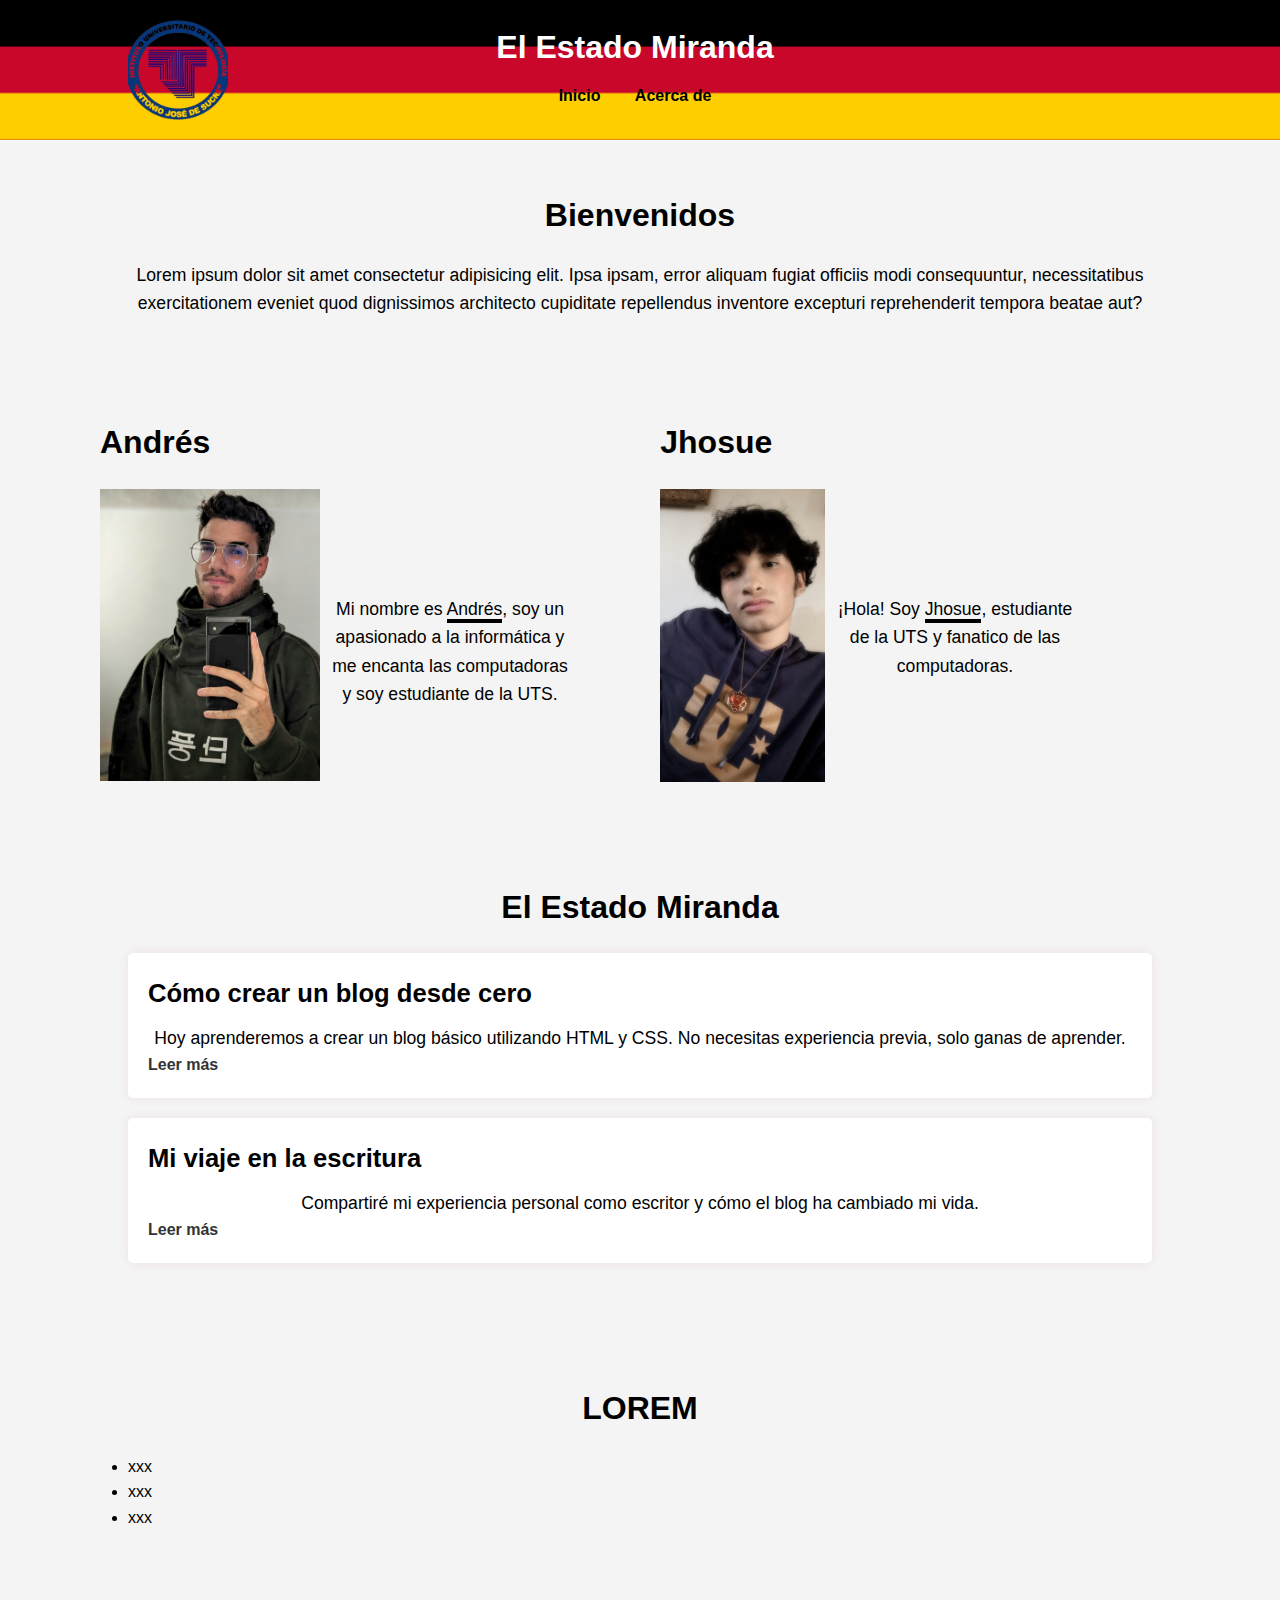
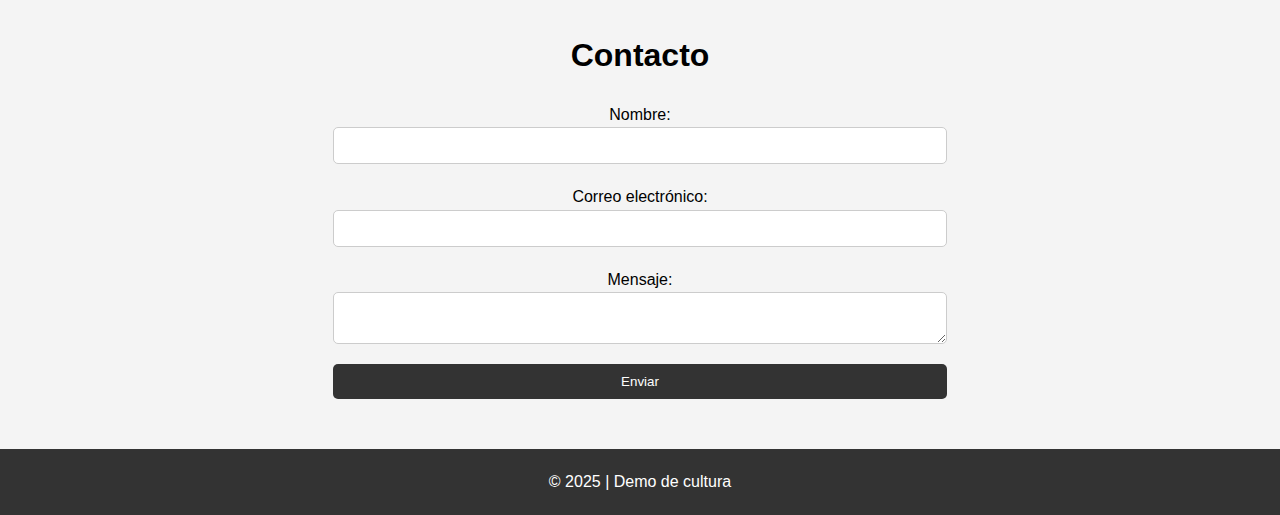
==== index.html @ 60901bd7 "primer commit" ====
<!DOCTYPE html>
<html lang="es">
<head>
  <title>Cultura</title>
  <link rel="stylesheet" href="styles.css">
</head>
<body>
  <header>
    <div class="container" style="display: flex;align-items: center;justify-content: space-between;">
      <img src="logo.png" alt="" style="width: 100px; height: 100px;">
      <div style="width: 100%;margin-right: 110px;">
        <h1 style="color: white;">El Estado Miranda</h1>
        <nav>
          <ul>
            <li><a style="color: black;" href="#home">Inicio</a></li>
            <li><a style="color: black;" href="#about">Acerca de</a></li>
          </ul>
        </nav>
      </div>
    </div>
  </header>

  <section id="home" class="section">
    <div class="container">
      <h2>Bienvenidos</h2>
      <p>Lorem ipsum dolor sit amet consectetur adipisicing elit. Ipsa ipsam, error aliquam fugiat officiis modi consequuntur, necessitatibus exercitationem eveniet quod dignissimos architecto cupiditate repellendus inventore excepturi reprehenderit tempora beatae aut?</p>
    </div>
  </section>

  <section id="about" class="section">
    <div class="container">
      <div class="about-item">
        <h2>Andrés</h2>
      </div>
      <div class="about-item juan-item"> <!-- Agregar una clase personalizada para Juan -->
        <h2>Jhosue</h2>
      </div>
    </div>
  
    <div class="about-item">
      <img src="image.jpg" alt="andres" class="imagen-andres">
      <p>Mi nombre es <span>Andrés</span>, soy un apasionado a la informática y me encanta las computadoras y soy estudiante de la UTS.</p>
    </div>
    <div class="about-item">
      <img src="image2.jpg" alt="juan" class="imagen-jhosue">
      <p>¡Hola! Soy <span>Jhosue</span>, estudiante de la UTS y fanatico de las computadoras.</p>
    </div>
  </section>
  
  

  <section id="posts" class="section">
    <div class="container">
      <h2>El Estado Miranda</h2>
      <div class="post">
        <h3>Cómo crear un blog desde cero</h3>
        <p>Hoy aprenderemos a crear un blog básico utilizando HTML y CSS. No necesitas experiencia previa, solo ganas de aprender.</p>
        <a href="#">Leer más</a>
      </div>
      <div class="post">
        <h3>Mi viaje en la escritura</h3>
        <p>Compartiré mi experiencia personal como escritor y cómo el blog ha cambiado mi vida.</p>
        <a href="#">Leer más</a>
      </div>
    </div>
  </section>

  <section id="services" class="section">
    <div class="container">
      <h2>LOREM </h2>
      <ul>
        <li>xxx</li>
        <li>xxx</li>
        <li>xxx</li>
      </ul>
    </div>
  </section>

  <section id="contact" class="section">
    <div class="container">
      <h2>Contacto</h2>
      <form>
        <label for="name">Nombre:</label>
        <input type="text" id="name" name="name" required>

        <label for="email">Correo electrónico:</label>
        <input type="email" id="email" name="email" required>

        <label for="message">Mensaje:</label>
        <textarea id="message" name="message" required></textarea>

        <button type="submit">Enviar</button>
      </form>
    </div>
  </section>

  <footer>
    <div class="container">
      <p>&copy; 2025 | Demo de cultura</p>
    </div>
  </footer>
</body>
</html>
---- styles.css ----
* {
    margin: 0;
    padding: 0;
    box-sizing: border-box;
}

body {
    font-family: Arial, sans-serif;
    line-height: 1.6;
    background-color: #f4f4f4;
}

.container {
    width: 80%;
    margin: 0 auto;
}

header {
    background-image: url(bandera.png);
    background-size: contain;
    padding: 20px 0;
}

header h1 {
    text-align: center;
}

nav ul {
    list-style: none;
    text-align: center;
    padding: 10px 0;
}

nav ul li {
    display: inline;
    margin: 0 15px;
}

nav ul li a {
    color: white;
    text-decoration: none;
    font-weight: bold;
}

section {
    padding: 50px 0;
}

.section h2 {
    text-align: center;
    font-size: 2rem;
    margin-bottom: 20px;
}

.section p {
    text-align: center;
    font-size: 1.1rem;
}

.post {
    background-color: white;
    padding: 20px;
    margin: 20px 0;
    border-radius: 5px;
    box-shadow: 0 0 10px rgba(182, 46, 46, 0.1);
}

.post h3 {
    font-size: 1.6rem;
    margin-bottom: 10px;
}

.post a {
    color: #333;
    text-decoration: none;
    font-weight: bold;
}

form {
    display: flex;
    flex-direction: column;
    align-items: center;
}

form input,
form textarea {
    width: 60%;
    padding: 10px;
    margin-bottom: 20px;
    border: 1px solid #ccc;
    border-radius: 5px;
}

form button {
    width: 60%;
    padding: 10px;
    background-color: #333;
    color: white;
    border: none;
    border-radius: 5px;
    cursor: pointer;
}

form button:hover {
    background-color: #555;
}

footer {
    background-color: #333;
    color: white;
    text-align: center;
    padding: 20px 0;
}


#about {
    display: flex;
    align-items: center; 
    justify-content: flex-start;
    text-align: left; 
    flex-direction: row; 
    flex-wrap: wrap;
    padding: 50px 100px; 
}

#about .container {
    display: flex;
    justify-content: flex-start;
    width: 100%;
}

.about-item {
    display: flex;
    align-items: center;
    justify-content: center;
    margin-right: 30px;
}

.juan-item {
    margin-left: 400px; 
}

#about h2 {
    margin-right: 20px;
}

.imagen-andres {
    width: 220px; 
    height: auto;
    margin-right: 10px;
}

#about p {
    width: 300px; 
    height: 80px;
    padding-right: 60px;
}

#about span {
    border-bottom: 4px solid black;
}

.imagen-jhosue {
    width: 165px; 
    height: auto;
    margin-right: 10px;
}
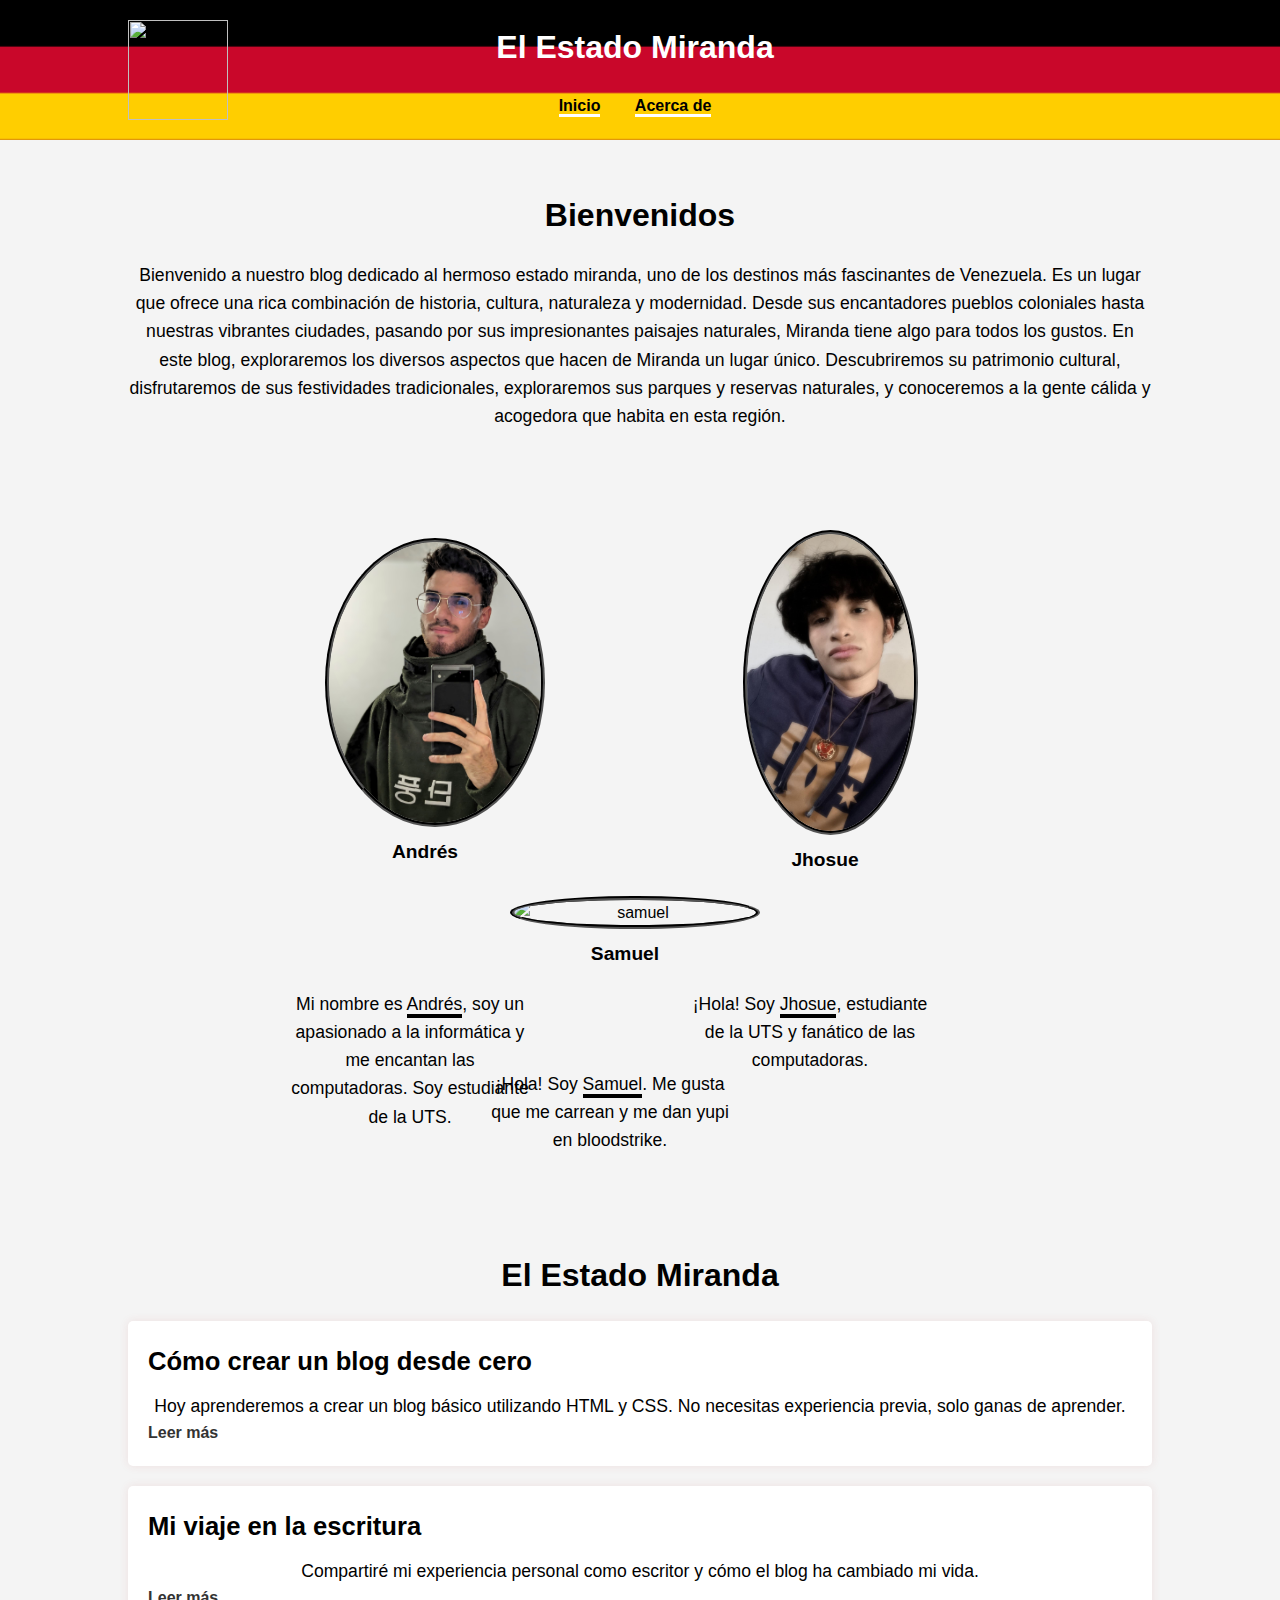
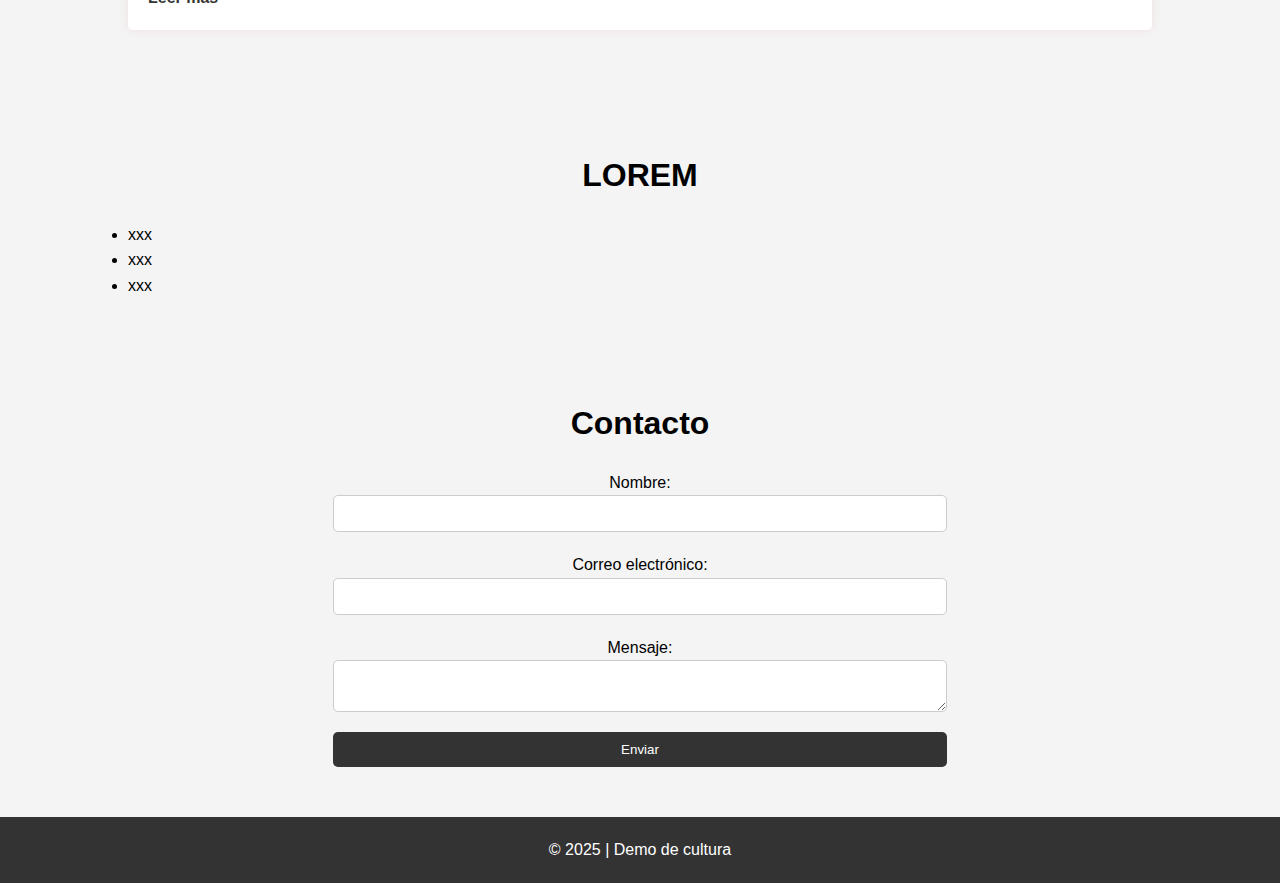
==== commit 3862660d: "Add files via upload" ====
--- a/index.html
+++ b/index.html
@@ -6,9 +6,9 @@
 </head>
 <body>
   <header>
-    <div class="container" style="display: flex;align-items: center;justify-content: space-between;">
-      <img src="logo.png" alt="" style="width: 100px; height: 100px;">
-      <div style="width: 100%;margin-right: 110px;">
+    <div class="container" style="display: flex; align-items: center; justify-content: space-between;">
+      <img src="logo1.jpg" alt="" style="width: 100px; height: 100px;">
+      <div style="width: 100%; margin-right: 110px;">
         <h1 style="color: white;">El Estado Miranda</h1>
         <nav>
           <ul>
@@ -23,31 +23,36 @@
   <section id="home" class="section">
     <div class="container">
       <h2>Bienvenidos</h2>
-      <p>Lorem ipsum dolor sit amet consectetur adipisicing elit. Ipsa ipsam, error aliquam fugiat officiis modi consequuntur, necessitatibus exercitationem eveniet quod dignissimos architecto cupiditate repellendus inventore excepturi reprehenderit tempora beatae aut?</p>
+      <p>Bienvenido a nuestro blog dedicado al hermoso estado miranda, uno de los destinos más fascinantes de Venezuela. Es un lugar que ofrece una rica combinación de historia, cultura, naturaleza y modernidad. Desde sus encantadores pueblos coloniales hasta nuestras vibrantes ciudades, pasando por sus impresionantes paisajes naturales, Miranda tiene algo para todos los gustos. En este blog, exploraremos los diversos aspectos que hacen de Miranda un lugar único. Descubriremos su patrimonio cultural, disfrutaremos de sus festividades tradicionales, exploraremos sus parques y reservas naturales, y conoceremos a la gente cálida y acogedora que habita en esta región.</p>
     </div>
   </section>
 
   <section id="about" class="section">
     <div class="container">
       <div class="about-item">
+        <img src="image.jpg" alt="andres" class="imagen-andres">
         <h2>Andrés</h2>
       </div>
-      <div class="about-item juan-item"> <!-- Agregar una clase personalizada para Juan -->
+      <div class="about-item">
+        <img src="image2.jpg" alt="jhosue" class="imagen-jhosue">
         <h2>Jhosue</h2>
       </div>
+      <div class="about-item">
+        <img src="samuel.jpg" alt="samuel" class="imagen-samuel">
+        <h2>Samuel</h2>
+      </div>
     </div>
-  
+
     <div class="about-item">
-      <img src="image.jpg" alt="andres" class="imagen-andres">
-      <p>Mi nombre es <span>Andrés</span>, soy un apasionado a la informática y me encanta las computadoras y soy estudiante de la UTS.</p>
+        <p>Mi nombre es <span>Andrés</span>, soy un apasionado a la informática y me encantan las computadoras. Soy estudiante de la UTS.</p>
     </div>
     <div class="about-item">
-      <img src="image2.jpg" alt="juan" class="imagen-jhosue">
-      <p>¡Hola! Soy <span>Jhosue</span>, estudiante de la UTS y fanatico de las computadoras.</p>
+        <p>¡Hola! Soy <span>Jhosue</span>, estudiante de la UTS y fanático de las computadoras.</p>
+    </div>
+    <div class="about-item">
+        <p>¡Hola! Soy <span>Samuel</span>. Me gusta que me carrean y me dan yupi en bloodstrike.</p>
     </div>
   </section>
-  
-  
 
   <section id="posts" class="section">
     <div class="container">
@@ -85,7 +90,7 @@
 
         <label for="email">Correo electrónico:</label>
         <input type="email" id="email" name="email" required>
-
+        
         <label for="message">Mensaje:</label>
         <textarea id="message" name="message" required></textarea>
 
@@ -100,4 +105,4 @@
     </div>
   </footer>
 </body>
-</html>+</html>
--- a/styles.css
+++ b/styles.css
@@ -28,12 +28,13 @@
 nav ul {
     list-style: none;
     text-align: center;
-    padding: 10px 0;
+    padding-top: 20px;
 }
 
 nav ul li {
     display: inline;
     margin: 0 15px;
+    border-bottom: solid 3px; color: white;
 }
 
 nav ul li a {
@@ -115,33 +116,44 @@
 
 #about {
     display: flex;
-    align-items: center; 
-    justify-content: flex-start;
-    text-align: left; 
+    align-items: center;
+    justify-content: center; 
+    text-align: center; 
     flex-direction: row; 
-    flex-wrap: wrap;
+    flex-wrap: wrap; 
     padding: 50px 100px; 
 }
 
 #about .container {
     display: flex;
-    justify-content: flex-start;
+    justify-content: center; 
+    flex-wrap: wrap; 
     width: 100%;
 }
 
 .about-item {
     display: flex;
-    align-items: center;
-    justify-content: center;
-    margin-right: 30px;
+    align-items: center; 
+    justify-content: center; 
+    flex-direction: column; 
+    margin: 20px; 
+    text-align: center; 
 }
 
-.juan-item {
-    margin-left: 400px; 
+.imagen-andres, .imagen-jhosue, .imagen-samuel {
+    border-radius: 50%; 
+    border-style: groove;
+    border-width: 4px;
+    border-color: black;
+    margin-bottom: 10px; 
+}
+
+.samuel-item, .jhosue-item {
+    margin: 0 auto;
 }
 
 #about h2 {
-    margin-right: 20px;
+    margin-right: 30px;
 }
 
 .imagen-andres {
@@ -161,7 +173,24 @@
 }
 
 .imagen-jhosue {
-    width: 165px; 
+    width: 175px; 
+    height: auto;
+    margin-right: 20px;
+}
+
+.imagen-samuel {
+    width: 250px;
     height: auto;
     margin-right: 10px;
-}+}
+
+#about .about-item h2 {
+    width: 300px;
+    font-size: 1.2rem;
+    margin-top: 0px; 
+}
+
+.about-item {
+    margin: 0px;
+    width: 400px;
+}
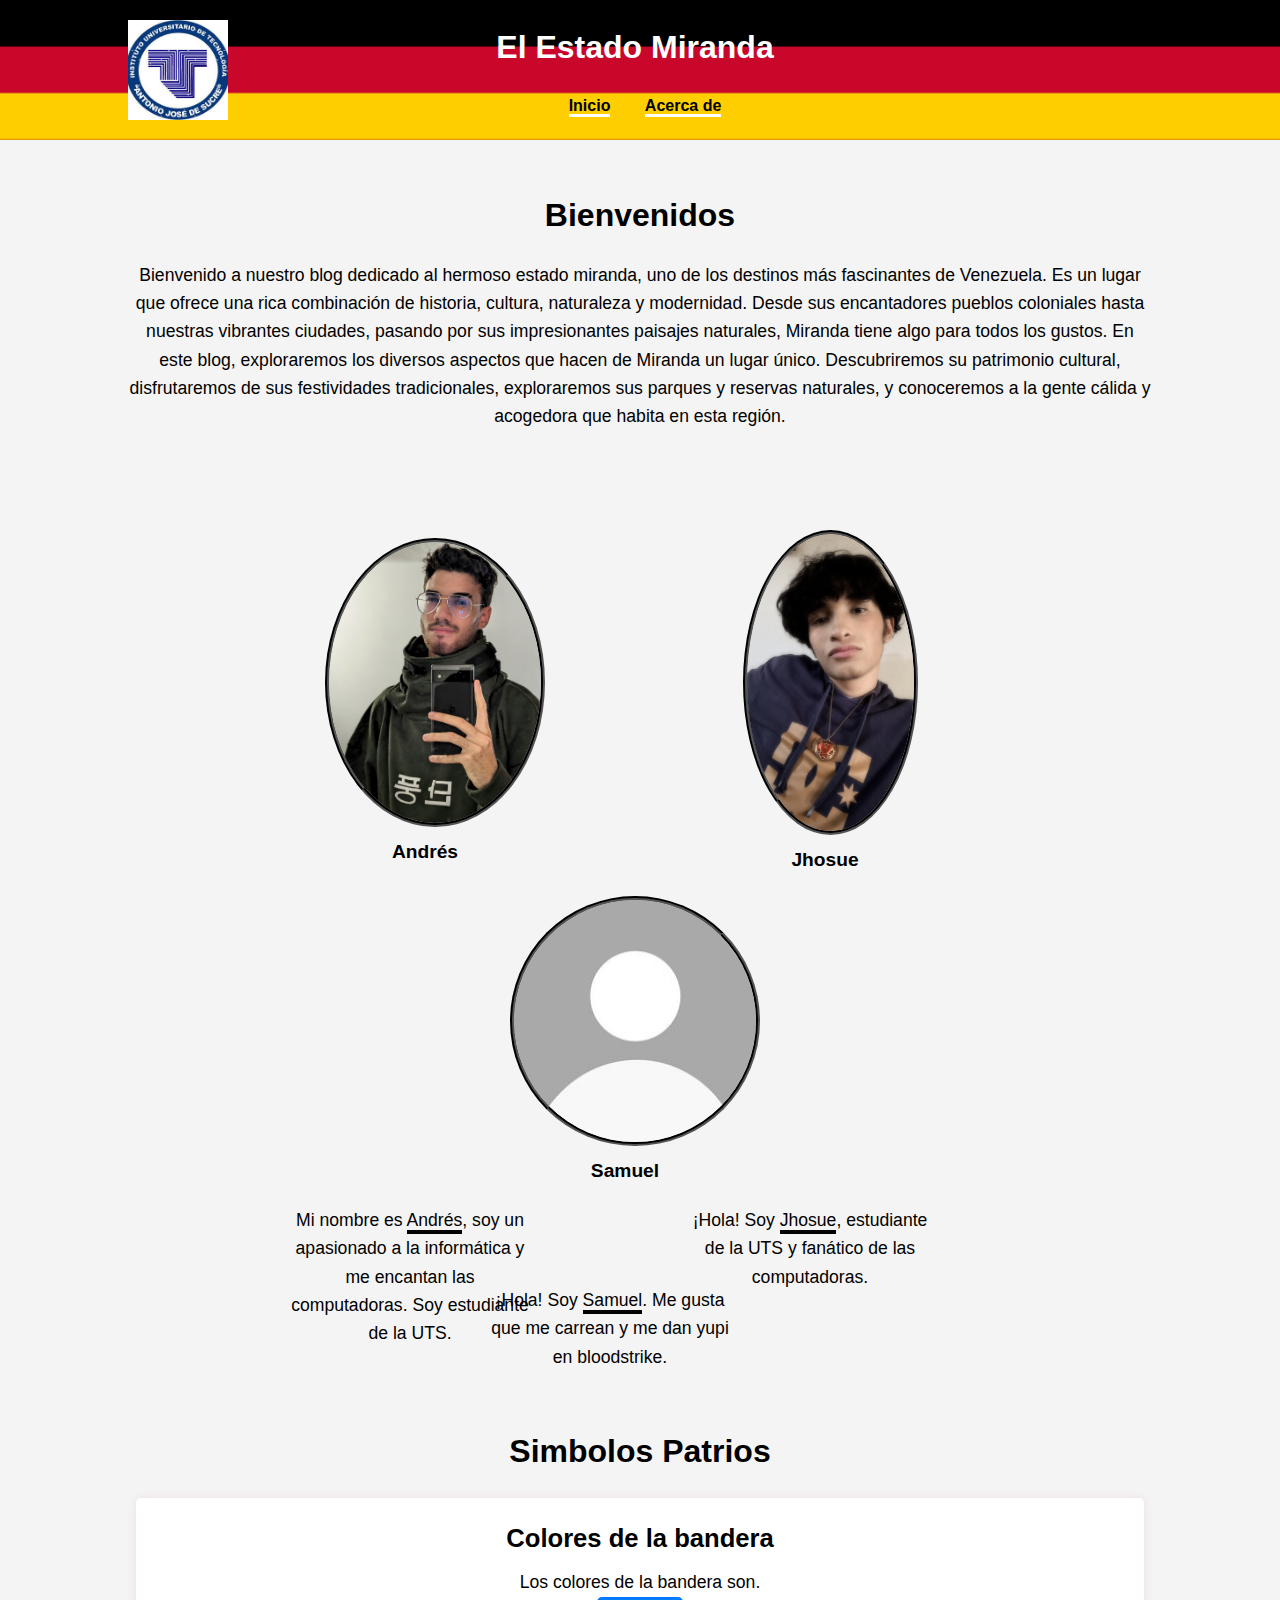
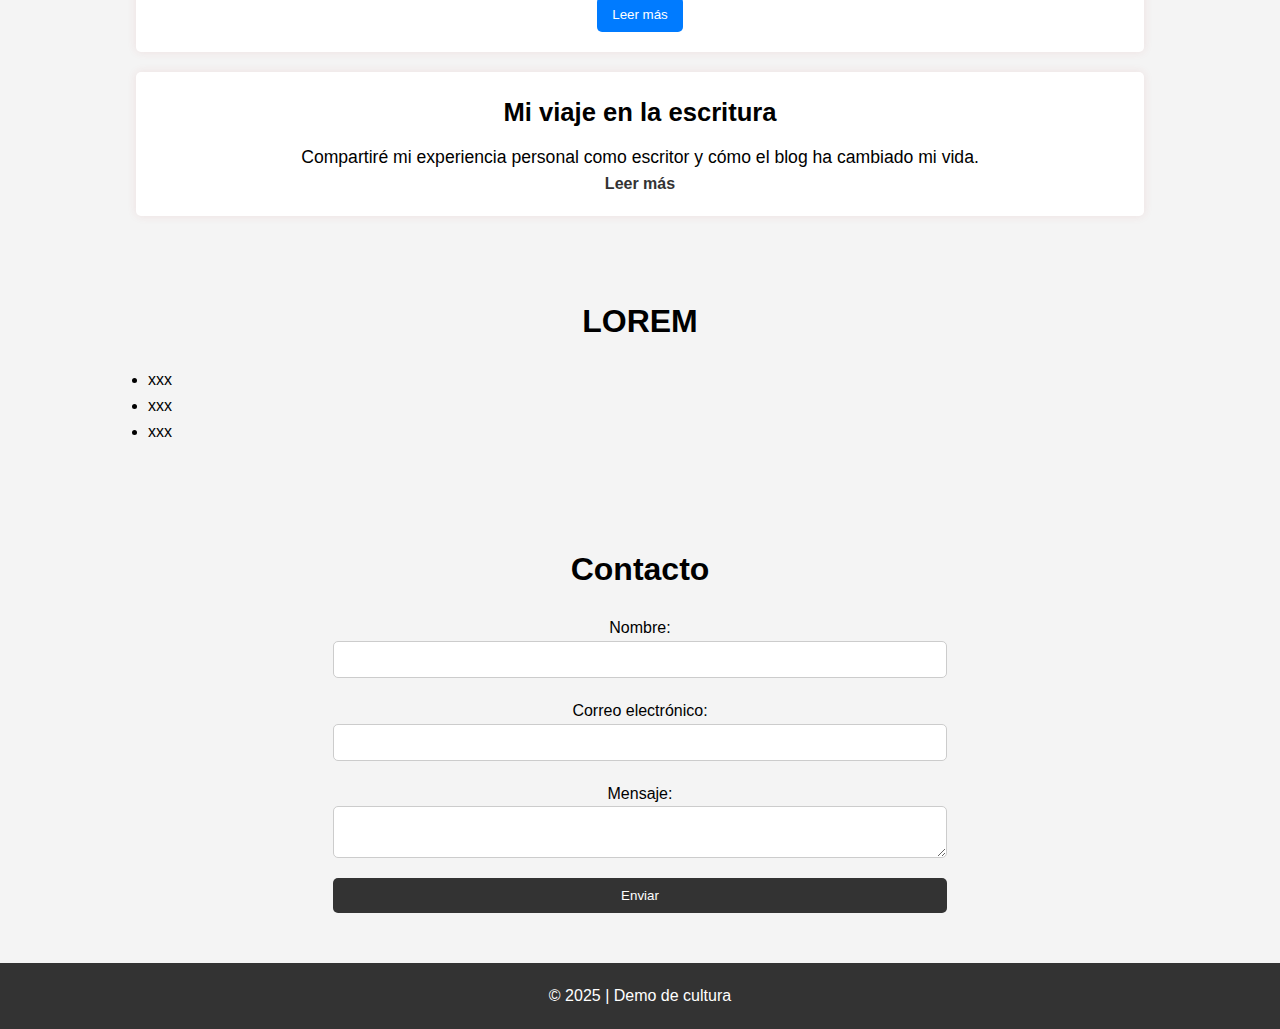
==== commit 7cfb6041: "Add files via upload" ====
--- a/index.html
+++ b/index.html
@@ -3,6 +3,22 @@
 <head>
   <title>Cultura</title>
   <link rel="stylesheet" href="styles.css">
+  <style>
+    button {
+      background-color: #007BFF;
+      color: white;
+      border: none;
+      padding: 10px 15px;
+      cursor: pointer;
+      border-radius: 5px;
+    }
+    button:hover {
+      background-color: #0056b3;
+    }
+    ul {
+      margin-left: 20px;
+    }
+  </style>
 </head>
 <body>
   <header>
@@ -56,11 +72,16 @@
 
   <section id="posts" class="section">
     <div class="container">
-      <h2>El Estado Miranda</h2>
+      <h2>Simbolos Patrios</h2>
       <div class="post">
-        <h3>Cómo crear un blog desde cero</h3>
-        <p>Hoy aprenderemos a crear un blog básico utilizando HTML y CSS. No necesitas experiencia previa, solo ganas de aprender.</p>
-        <a href="#">Leer más</a>
+        <h3>Colores de la bandera</h3>
+        <p>Los colores de la bandera son.</p>
+        <ul id="extra-info" style="display: none; text-align: left;">
+          <li>Negro: Representa a la raza negra que luchó junto a Francisco de Miranda.</li>
+          <li>Rojo: Representa la sangre derramada en la lucha independentista. También representa a los mulatos, que eran blancos con negros.</li>
+          <li>Amarillo: Representa la ganancia obtenida en la lucha por recuperar el territorio venezolano. Para Francisco de Miranda, este color era un homenaje a los indígenas.</li>
+        </ul>
+        <button id="toggle-btn">Leer más</button>
       </div>
       <div class="post">
         <h3>Mi viaje en la escritura</h3>
@@ -87,13 +108,10 @@
       <form>
         <label for="name">Nombre:</label>
         <input type="text" id="name" name="name" required>
-
         <label for="email">Correo electrónico:</label>
         <input type="email" id="email" name="email" required>
-        
         <label for="message">Mensaje:</label>
         <textarea id="message" name="message" required></textarea>
-
         <button type="submit">Enviar</button>
       </form>
     </div>
@@ -104,5 +122,21 @@
       <p>&copy; 2025 | Demo de cultura</p>
     </div>
   </footer>
+
+  <script>
+
+    const toggleBtn = document.getElementById('toggle-btn');
+    const extraInfo = document.getElementById('extra-info');
+
+    toggleBtn.addEventListener('click', () => {
+      if (extraInfo.style.display === 'none') {
+        extraInfo.style.display = 'block';
+        toggleBtn.textContent = 'Leer menos'; 
+      } else {
+        extraInfo.style.display = 'none';
+        toggleBtn.textContent = 'Leer más';
+      }
+    });
+  </script>
 </body>
 </html>
--- a/styles.css
+++ b/styles.css
@@ -194,3 +194,9 @@
     margin: 0px;
     width: 400px;
 }
+
+#posts {
+    text-align: center;
+    margin-left: auto;
+    padding: 10px;
+}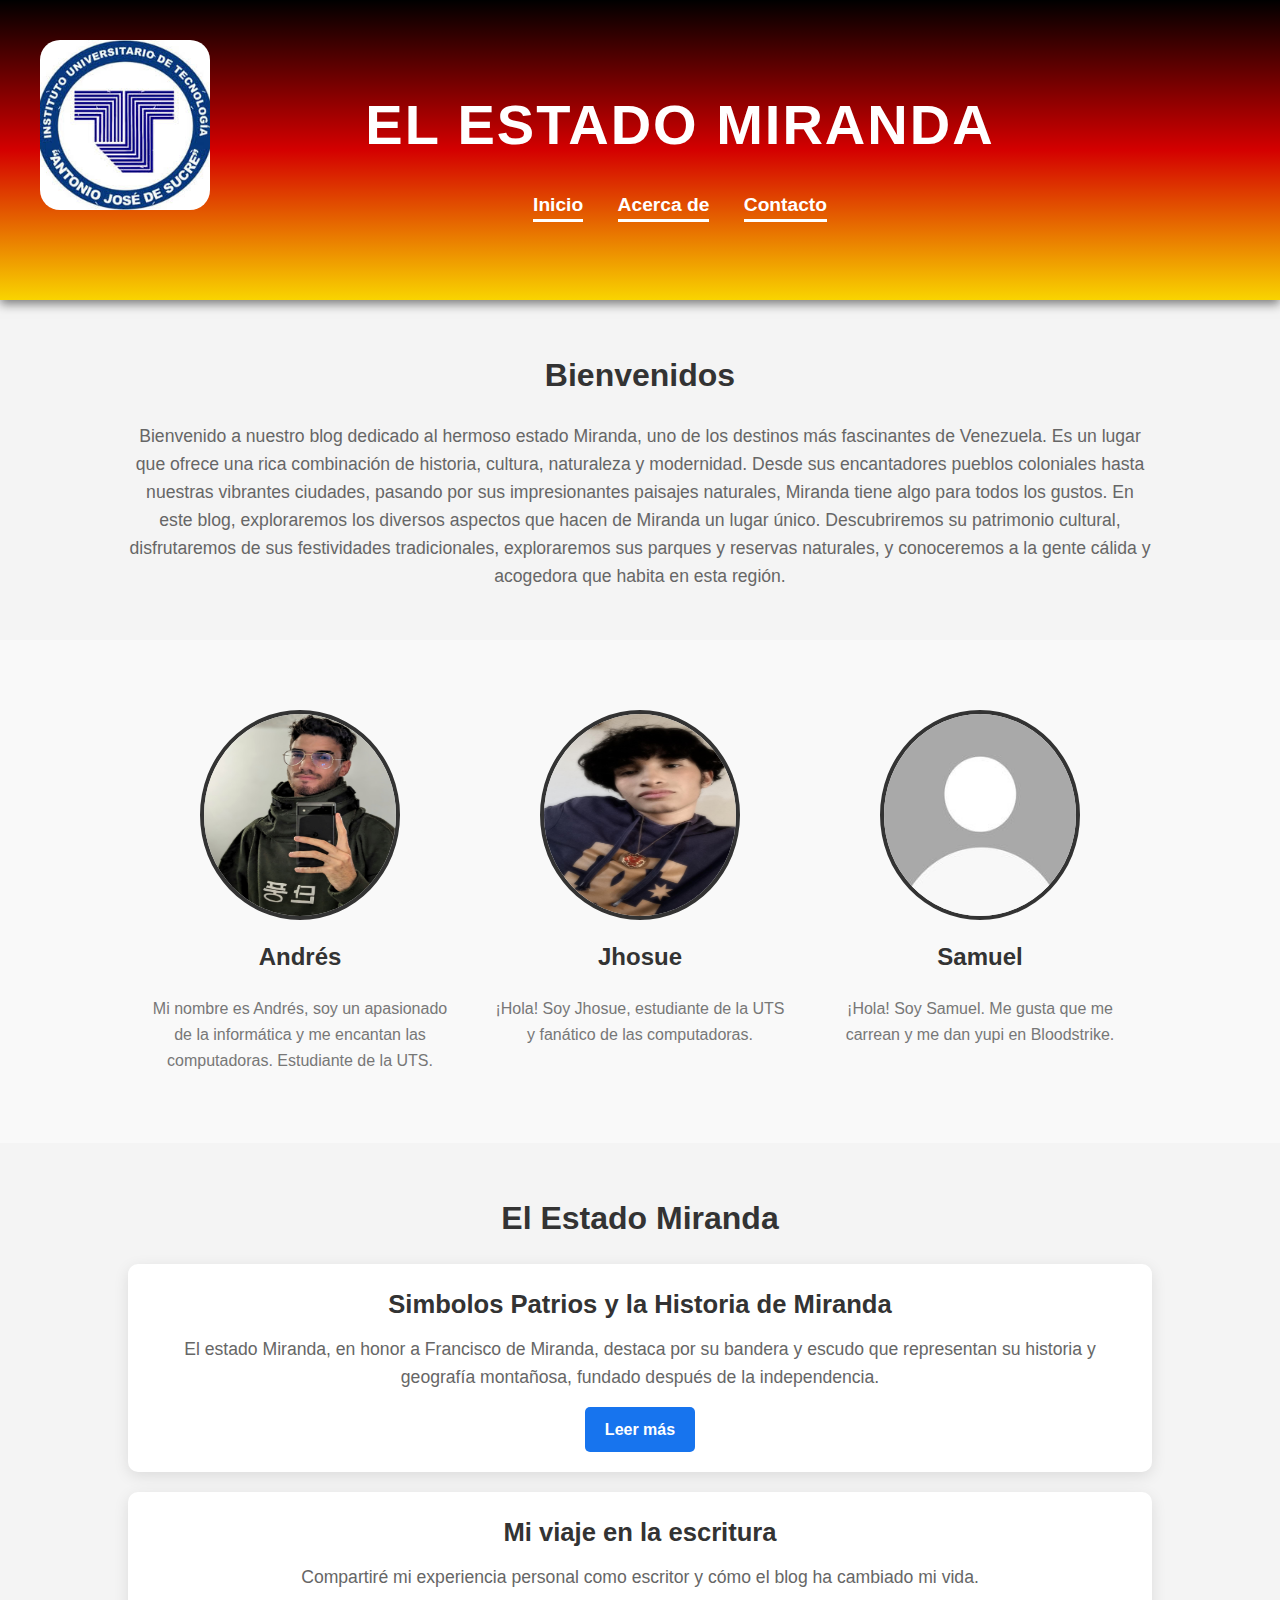
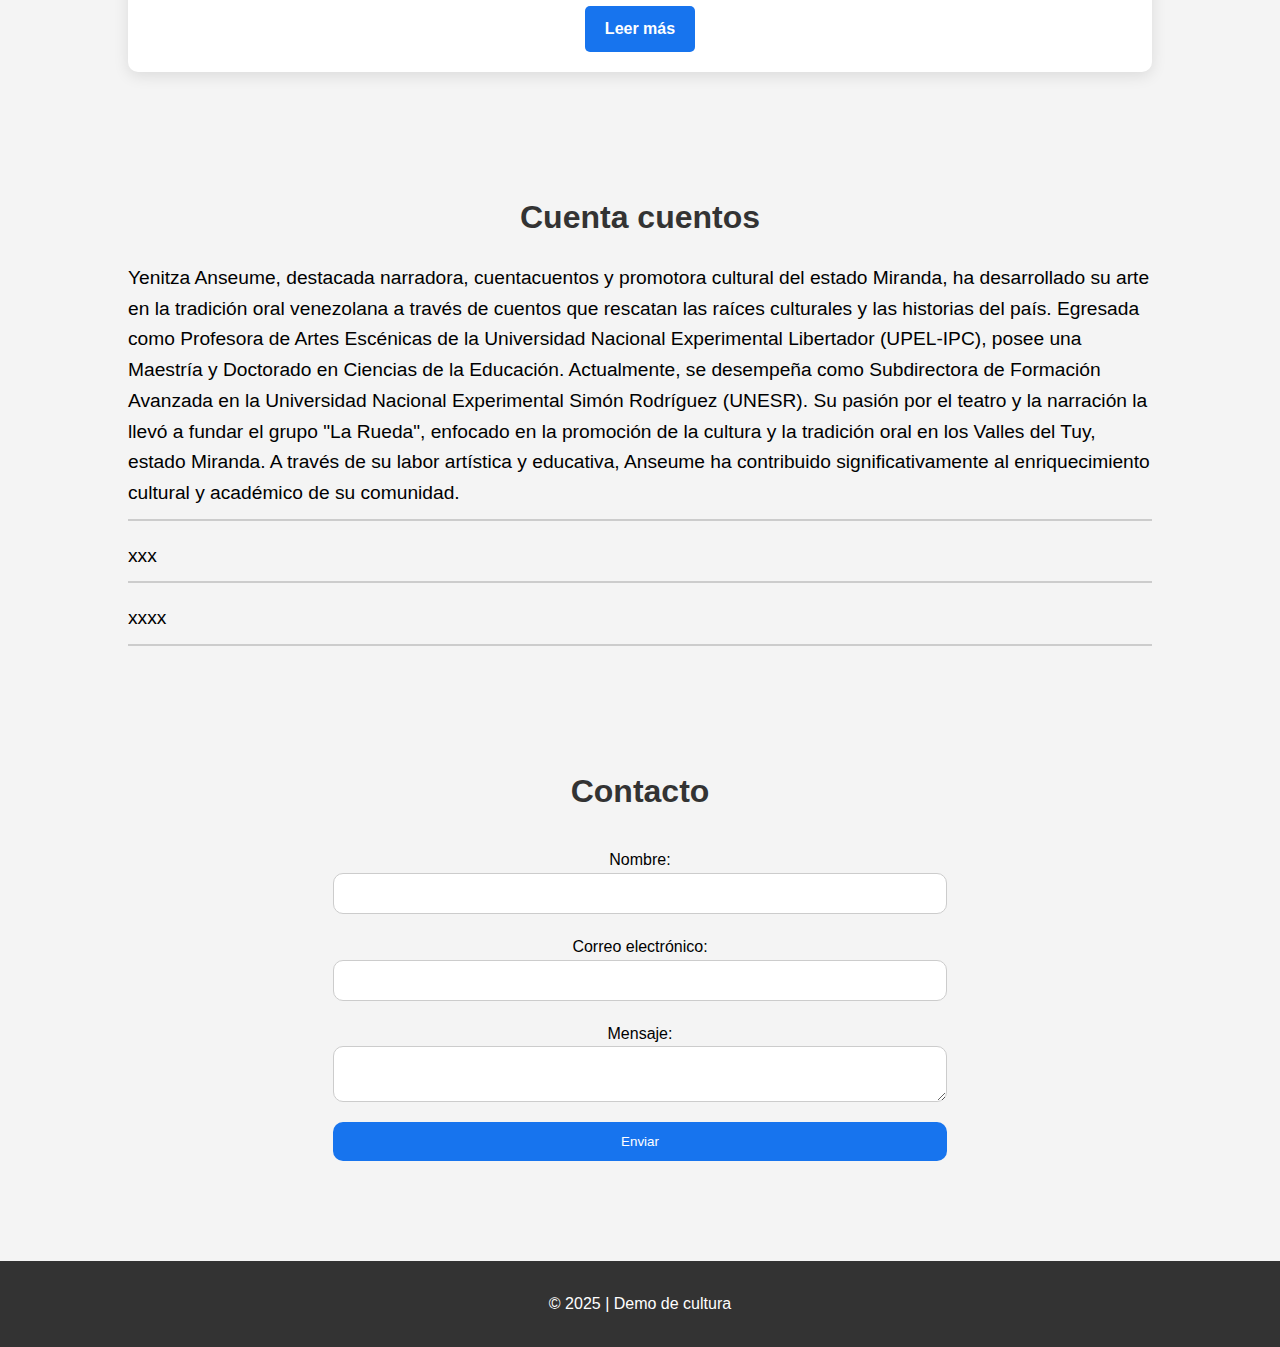
==== commit 62a7beba: "Add files via upload" ====
--- a/index.html
+++ b/index.html
@@ -1,103 +1,95 @@
 <!DOCTYPE html>
 <html lang="es">
 <head>
-  <title>Cultura</title>
+  <meta charset="UTF-8">
+  <meta name="viewport" content="width=device-width, initial-scale=1.0">
+  <title>Cultura - Estado Miranda</title>
   <link rel="stylesheet" href="styles.css">
-  <style>
-    button {
-      background-color: #007BFF;
-      color: white;
-      border: none;
-      padding: 10px 15px;
-      cursor: pointer;
-      border-radius: 5px;
-    }
-    button:hover {
-      background-color: #0056b3;
-    }
-    ul {
-      margin-left: 20px;
-    }
-  </style>
 </head>
 <body>
   <header>
-    <div class="container" style="display: flex; align-items: center; justify-content: space-between;">
-      <img src="logo1.jpg" alt="" style="width: 100px; height: 100px;">
-      <div style="width: 100%; margin-right: 110px;">
-        <h1 style="color: white;">El Estado Miranda</h1>
+    <div class="logo-container">
+      <img src="logo1.jpg" alt="Universidad" class="logo">
+    </div>
+    <div class="container">
+      <div class="header-content">
+        <h1>El Estado Miranda</h1>
         <nav>
           <ul>
-            <li><a style="color: black;" href="#home">Inicio</a></li>
-            <li><a style="color: black;" href="#about">Acerca de</a></li>
+            <li><a href="#home">Inicio</a></li>
+            <li><a href="#about">Acerca de</a></li>
+            <li><a href="#contact">Contacto</a></li>
           </ul>
         </nav>
       </div>
     </div>
   </header>
+  
 
   <section id="home" class="section">
     <div class="container">
       <h2>Bienvenidos</h2>
-      <p>Bienvenido a nuestro blog dedicado al hermoso estado miranda, uno de los destinos más fascinantes de Venezuela. Es un lugar que ofrece una rica combinación de historia, cultura, naturaleza y modernidad. Desde sus encantadores pueblos coloniales hasta nuestras vibrantes ciudades, pasando por sus impresionantes paisajes naturales, Miranda tiene algo para todos los gustos. En este blog, exploraremos los diversos aspectos que hacen de Miranda un lugar único. Descubriremos su patrimonio cultural, disfrutaremos de sus festividades tradicionales, exploraremos sus parques y reservas naturales, y conoceremos a la gente cálida y acogedora que habita en esta región.</p>
+      <p>
+        Bienvenido a nuestro blog dedicado al hermoso estado Miranda, uno de los destinos más fascinantes de Venezuela. Es un lugar que ofrece una rica combinación de historia, cultura, naturaleza y modernidad. Desde sus encantadores pueblos coloniales hasta nuestras vibrantes ciudades, pasando por sus impresionantes paisajes naturales, Miranda tiene algo para todos los gustos. En este blog, exploraremos los diversos aspectos que hacen de Miranda un lugar único. Descubriremos su patrimonio cultural, disfrutaremos de sus festividades tradicionales, exploraremos sus parques y reservas naturales, y conoceremos a la gente cálida y acogedora que habita en esta región.
+      </p>
     </div>
   </section>
 
   <section id="about" class="section">
     <div class="container">
       <div class="about-item">
-        <img src="image.jpg" alt="andres" class="imagen-andres">
+        <img src="image.jpg" alt="Andrés" class="profile-image">
         <h2>Andrés</h2>
+        <p>
+          Mi nombre es <span>Andrés</span>, soy un apasionado de la informática y me encantan las computadoras. Estudiante de la UTS.
+        </p>
       </div>
       <div class="about-item">
-        <img src="image2.jpg" alt="jhosue" class="imagen-jhosue">
+        <img src="image2.jpg" alt="Jhosue" class="profile-image">
         <h2>Jhosue</h2>
+        <p>
+          ¡Hola! Soy <span>Jhosue</span>, estudiante de la UTS y fanático de las computadoras.
+        </p>
       </div>
       <div class="about-item">
-        <img src="samuel.jpg" alt="samuel" class="imagen-samuel">
+        <img src="samuel.jpg" alt="Samuel" class="profile-image">
         <h2>Samuel</h2>
-      </div>
-    </div>
-
-    <div class="about-item">
-        <p>Mi nombre es <span>Andrés</span>, soy un apasionado a la informática y me encantan las computadoras. Soy estudiante de la UTS.</p>
-    </div>
-    <div class="about-item">
-        <p>¡Hola! Soy <span>Jhosue</span>, estudiante de la UTS y fanático de las computadoras.</p>
-    </div>
-    <div class="about-item">
-        <p>¡Hola! Soy <span>Samuel</span>. Me gusta que me carrean y me dan yupi en bloodstrike.</p>
-    </div>
-  </section>
-
-  <section id="posts" class="section">
-    <div class="container">
-      <h2>Simbolos Patrios</h2>
-      <div class="post">
-        <h3>Colores de la bandera</h3>
-        <p>Los colores de la bandera son.</p>
-        <ul id="extra-info" style="display: none; text-align: left;">
-          <li>Negro: Representa a la raza negra que luchó junto a Francisco de Miranda.</li>
-          <li>Rojo: Representa la sangre derramada en la lucha independentista. También representa a los mulatos, que eran blancos con negros.</li>
-          <li>Amarillo: Representa la ganancia obtenida en la lucha por recuperar el territorio venezolano. Para Francisco de Miranda, este color era un homenaje a los indígenas.</li>
-        </ul>
-        <button id="toggle-btn">Leer más</button>
-      </div>
-      <div class="post">
-        <h3>Mi viaje en la escritura</h3>
-        <p>Compartiré mi experiencia personal como escritor y cómo el blog ha cambiado mi vida.</p>
-        <a href="#">Leer más</a>
+        <p>
+          ¡Hola! Soy <span>Samuel</span>. Me gusta que me carrean y me dan yupi en Bloodstrike.
+        </p>
       </div>
     </div>
   </section>
 
+ <section id="posts" class="section">
+  <div class="container">
+    <h2>El Estado Miranda</h2>
+    <div class="post">
+      <h3>Simbolos Patrios y la Historia de Miranda</h3>
+      <p>
+        El estado Miranda, en honor a Francisco de Miranda, destaca por su bandera y escudo que representan su historia y geografía montañosa, fundado después de la independencia.
+      </p>
+      <a href="Miranda/Miranda.html" class="read-more" target="_blank">Leer más</a>
+    </div>
+    <div class="post">
+      <h3>Mi viaje en la escritura</h3>
+      <p>
+        Compartiré mi experiencia personal como escritor y cómo el blog ha cambiado mi vida.
+      </p>
+      <a href="ejemplo2.html" class="read-more" target="_blank">Leer más</a>
+    </div>
+  </div>
+</section>
+
   <section id="services" class="section">
     <div class="container">
-      <h2>LOREM </h2>
+      <h2>Cuenta cuentos</h2>
       <ul>
+        <li>
+         Yenitza Anseume, destacada narradora, cuentacuentos y promotora cultural del estado Miranda, ha desarrollado su arte en la tradición oral venezolana a través de cuentos que rescatan las raíces culturales y las historias del país. Egresada como Profesora de Artes Escénicas de la Universidad Nacional Experimental Libertador (UPEL-IPC), posee una Maestría y Doctorado en Ciencias de la Educación. Actualmente, se desempeña como Subdirectora de Formación Avanzada en la Universidad Nacional Experimental Simón Rodríguez (UNESR). Su pasión por el teatro y la narración la llevó a fundar el grupo "La Rueda", enfocado en la promoción de la cultura y la tradición oral en los Valles del Tuy, estado Miranda. A través de su labor artística y educativa, Anseume ha contribuido significativamente al enriquecimiento cultural y académico de su comunidad.
+        </li>
         <li>xxx</li>
-        <li>xxx</li>
-        <li>xxx</li>
+        <li>xxxx</li>
       </ul>
     </div>
   </section>
@@ -108,10 +100,13 @@
       <form>
         <label for="name">Nombre:</label>
         <input type="text" id="name" name="name" required>
+
         <label for="email">Correo electrónico:</label>
         <input type="email" id="email" name="email" required>
+
         <label for="message">Mensaje:</label>
         <textarea id="message" name="message" required></textarea>
+
         <button type="submit">Enviar</button>
       </form>
     </div>
@@ -124,19 +119,14 @@
   </footer>
 
   <script>
-
-    const toggleBtn = document.getElementById('toggle-btn');
-    const extraInfo = document.getElementById('extra-info');
-
-    toggleBtn.addEventListener('click', () => {
-      if (extraInfo.style.display === 'none') {
-        extraInfo.style.display = 'block';
-        toggleBtn.textContent = 'Leer menos'; 
+    function toggleContent(id) {
+      const content = document.getElementById(id);
+      if (content.style.display === "none" || content.style.display === "") {
+        content.style.display = "block"; // Muestra el contenido
       } else {
-        extraInfo.style.display = 'none';
-        toggleBtn.textContent = 'Leer más';
+        content.style.display = "none"; // Oculta el contenido
       }
-    });
+    }
   </script>
 </body>
 </html>
--- a/styles.css
+++ b/styles.css
@@ -5,9 +5,10 @@
 }
 
 body {
-    font-family: Arial, sans-serif;
+    font-family: 'Arial', sans-serif;
     line-height: 1.6;
     background-color: #f4f4f4;
+    overflow-x: hidden;
 }
 
 .container {
@@ -15,14 +16,53 @@
     margin: 0 auto;
 }
 
+
 header {
-    background-image: url(bandera.png);
-    background-size: contain;
-    padding: 20px 0;
+    background: linear-gradient(to bottom, #000000, #D40000, #F9D400); 
+    padding: 80px 20px;
+    text-align: center;
+    position: relative;
+    animation: fadeInHeader 2s ease-out;
+    box-shadow: 0 4px 10px rgba(0, 0, 0, 0.5); 
+}
+
+header .logo-container {
+    position: absolute;
+    top: 20px;
+    left: 20px;
+    z-index: 1000; 
+}
+
+header .logo-container img {
+    width: 170px;
+    height: auto;
+    border-radius: 20px; /* Aquí agregamos el borde redondeado */
+    margin: 20px 0px 0px 20px;
+}
+
+
+header .container {
+    position: relative;
+    padding-left: 80px;
 }
 
 header h1 {
-    text-align: center;
+    color: white;
+    font-size: 3.5rem;
+    font-weight: 700;
+    text-transform: uppercase;
+    letter-spacing: 2px;
+    animation: slideInHeader 1.5s ease-out;
+}
+
+@keyframes fadeInHeader {
+    0% { opacity: 0; }
+    100% { opacity: 1; }
+}
+
+@keyframes slideInHeader {
+    0% { transform: translateX(-100%); }
+    100% { transform: translateX(0); }
 }
 
 nav ul {
@@ -34,169 +74,266 @@
 nav ul li {
     display: inline;
     margin: 0 15px;
-    border-bottom: solid 3px; color: white;
+    border-bottom: 3px solid white;
+    padding-bottom: 5px;
+    transition: transform 0.3s ease, color 0.3s ease;
+}
+
+nav ul li:hover {
+    transform: scale(1.1);
+    color: #f1c40f;
 }
 
 nav ul li a {
     color: white;
     text-decoration: none;
     font-weight: bold;
+    font-size: 1.2rem;
 }
 
 section {
     padding: 50px 0;
+    animation: fadeInSection 2s ease-out;
+}
+
+@keyframes fadeInSection {
+    0% {
+        opacity: 0;
+        transform: translateY(50px);
+    }
+    100% {
+        opacity: 1;
+        transform: translateY(0);
+    }
 }
 
 .section h2 {
     text-align: center;
     font-size: 2rem;
     margin-bottom: 20px;
+    color: #333;
+    font-weight: 600;
+    animation: slideInText 1s ease-out;
+}
+
+@keyframes slideInText {
+    0% { transform: translateX(-100%); }
+    100% { transform: translateX(0); }
 }
 
 .section p {
     text-align: center;
     font-size: 1.1rem;
+    color: #666;
 }
 
 .post {
     background-color: white;
     padding: 20px;
     margin: 20px 0;
-    border-radius: 5px;
-    box-shadow: 0 0 10px rgba(182, 46, 46, 0.1);
+    border-radius: 10px;
+    box-shadow: 0 4px 15px rgba(0, 0, 0, 0.1);
+    text-align: center;
+    transition: transform 0.3s ease, box-shadow 0.3s ease;
+}
+
+.post:hover {
+    transform: scale(1.05);
+    box-shadow: 0 10px 20px rgba(0, 0, 0, 0.2);
 }
 
 .post h3 {
     font-size: 1.6rem;
     margin-bottom: 10px;
+    color: #333;
 }
 
 .post a {
-    color: #333;
+    color: #1774ee;
     text-decoration: none;
     font-weight: bold;
+    transition: color 0.3s ease;
+}
+
+.post a:hover {
+    color: #0cbde9;
 }
 
 form {
     display: flex;
     flex-direction: column;
     align-items: center;
+    margin-top: 30px;
 }
 
 form input,
 form textarea {
     width: 60%;
-    padding: 10px;
+    padding: 12px;
     margin-bottom: 20px;
     border: 1px solid #ccc;
-    border-radius: 5px;
+    border-radius: 10px;
+    transition: border 0.3s ease, box-shadow 0.3s ease;
+}
+
+form input:focus,
+form textarea:focus {
+    border-color: #1774ee;
+    box-shadow: 0 0 5px rgba(23, 116, 238, 0.5);
 }
 
 form button {
     width: 60%;
-    padding: 10px;
-    background-color: #333;
+    padding: 12px;
+    background-color: #1774ee;
     color: white;
     border: none;
-    border-radius: 5px;
+    border-radius: 10px;
     cursor: pointer;
+    transition: background-color 0.3s ease;
 }
 
 form button:hover {
-    background-color: #555;
-}
+    background-color: #0cbde9;
+}
+
 
 footer {
     background-color: #333;
     color: white;
     text-align: center;
-    padding: 20px 0;
-}
-
+    padding: 30px 0;
+    margin-top: 50px;
+    animation: fadeInFooter 2s ease-out;
+}
+
+footer p {
+    margin: 0;
+    font-size: 1rem;
+}
+
+@keyframes fadeInFooter {
+    0% { opacity: 0; }
+    100% { opacity: 1; }
+}
 
 #about {
     display: flex;
     align-items: center;
-    justify-content: center; 
-    text-align: center; 
-    flex-direction: row; 
-    flex-wrap: wrap; 
-    padding: 50px 100px; 
+    justify-content: center;
+    text-align: center;
+    flex-wrap: wrap;
+    padding: 50px 5%;
+    background-color: #f9f9f9;
 }
 
 #about .container {
     display: flex;
-    justify-content: center; 
-    flex-wrap: wrap; 
+    justify-content: center;
+    flex-wrap: wrap;
     width: 100%;
 }
 
 .about-item {
-    display: flex;
-    align-items: center; 
-    justify-content: center; 
-    flex-direction: column; 
-    margin: 20px; 
-    text-align: center; 
-}
-
-.imagen-andres, .imagen-jhosue, .imagen-samuel {
-    border-radius: 50%; 
-    border-style: groove;
-    border-width: 4px;
-    border-color: black;
-    margin-bottom: 10px; 
-}
-
-.samuel-item, .jhosue-item {
-    margin: 0 auto;
+    flex: 1 1 300px;
+    max-width: 300px;
+    margin: 20px;
+    text-align: center;
+    transition: transform 0.3s ease;
+}
+
+.about-item:hover {
+    transform: scale(1.05);
+}
+
+.profile-image {
+    border-radius: 50%;
+    border: 4px solid #333;
+    width: 200px;
+    height: 210px;
+    margin-bottom: 10px;
+    transition: transform 0.3s ease, border-color 0.3s ease;
+}
+
+.profile-image:hover {
+    transform: scale(1.1);
+    border-color: #1774ee;
 }
 
 #about h2 {
-    margin-right: 30px;
-}
-
-.imagen-andres {
-    width: 220px; 
-    height: auto;
-    margin-right: 10px;
+    font-size: 1.5rem;
+    margin-top: 0;
+    color: #333;
 }
 
 #about p {
-    width: 300px; 
-    height: 80px;
-    padding-right: 60px;
-}
-
-#about span {
-    border-bottom: 4px solid black;
-}
-
-.imagen-jhosue {
-    width: 175px; 
-    height: auto;
-    margin-right: 20px;
-}
-
-.imagen-samuel {
-    width: 250px;
-    height: auto;
-    margin-right: 10px;
-}
-
-#about .about-item h2 {
-    width: 300px;
+    width: 100%;
+    padding: 0;
+    font-size: 1rem;
+    color: #777;
+}
+
+#services ul {
+    list-style-type: none;
+    padding: 0;
+}
+
+#services li {
+    margin-bottom: 20px;
+    padding-bottom: 10px;
+    border-bottom: 2px solid #ccc;
     font-size: 1.2rem;
-    margin-top: 0px; 
-}
-
-.about-item {
-    margin: 0px;
-    width: 400px;
-}
-
-#posts {
-    text-align: center;
-    margin-left: auto;
+    transition: transform 0.3s ease;
+}
+
+#services li:hover {
+    transform: translateX(10px);
+    color: #1774ee;
+}
+
+@media (max-width: 768px) {
+    .container {
+        width: 95%;
+    }
+
+    nav ul li {
+        display: block;
+        margin: 10px 0;
+    }
+
+    #about {
+        padding: 20px 5%;
+    }
+
+    .about-item {
+        width: 100%;
+    }
+}
+
+.hidden-content {
+    display: none;
+    margin-top: 10px;
     padding: 10px;
-}+    background-color: #f9f9f9;
+    border-radius: 5px;
+    border: 1px solid #ddd;
+}
+
+.read-more {
+    background-color: #1774ee;
+    color: white !important;
+    border: none;
+    padding: 10px 20px;
+    border-radius: 5px;
+    cursor: pointer;
+    margin-top: 15px;
+    display: inline-block;
+    text-decoration: none;
+    font-weight: bold;
+    text-align: center;
+    transition: background-color 0.3s ease;
+}
+
+.read-more:hover {
+    background-color: #0cbde9;
+}
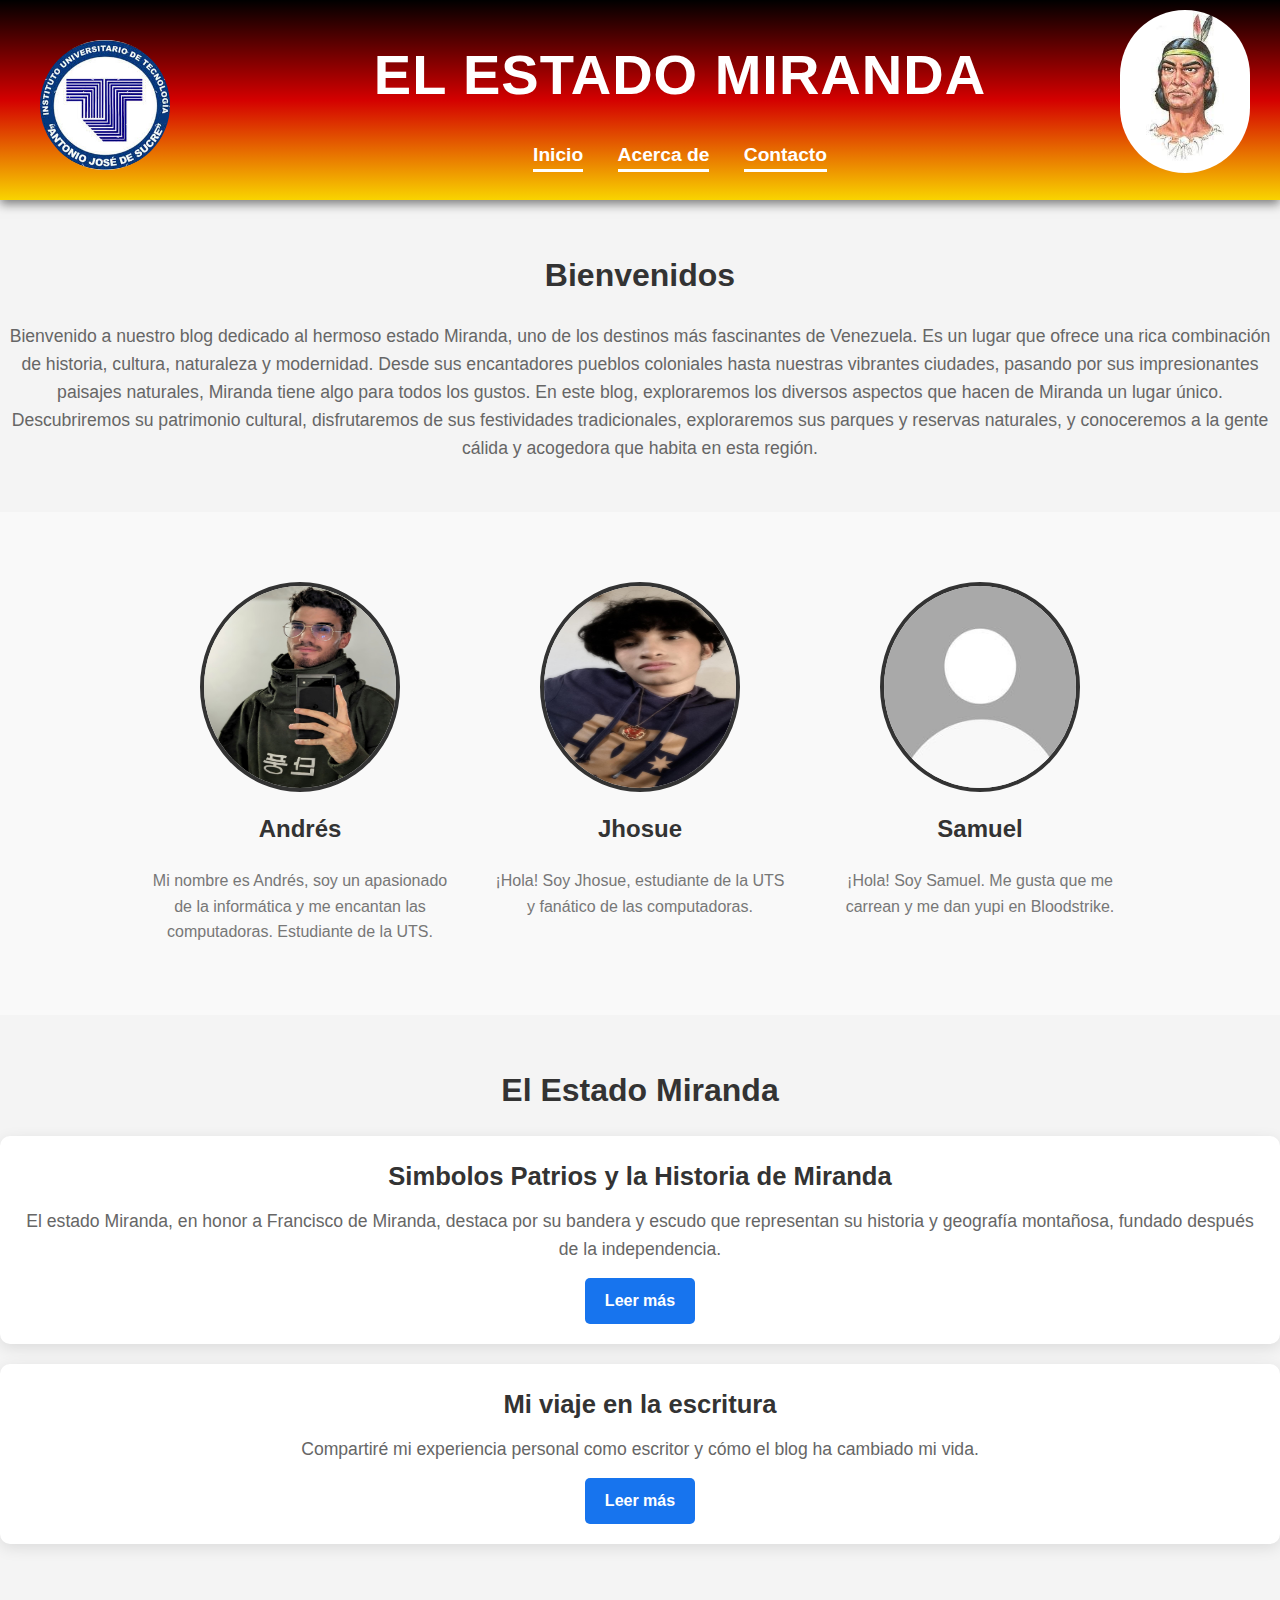
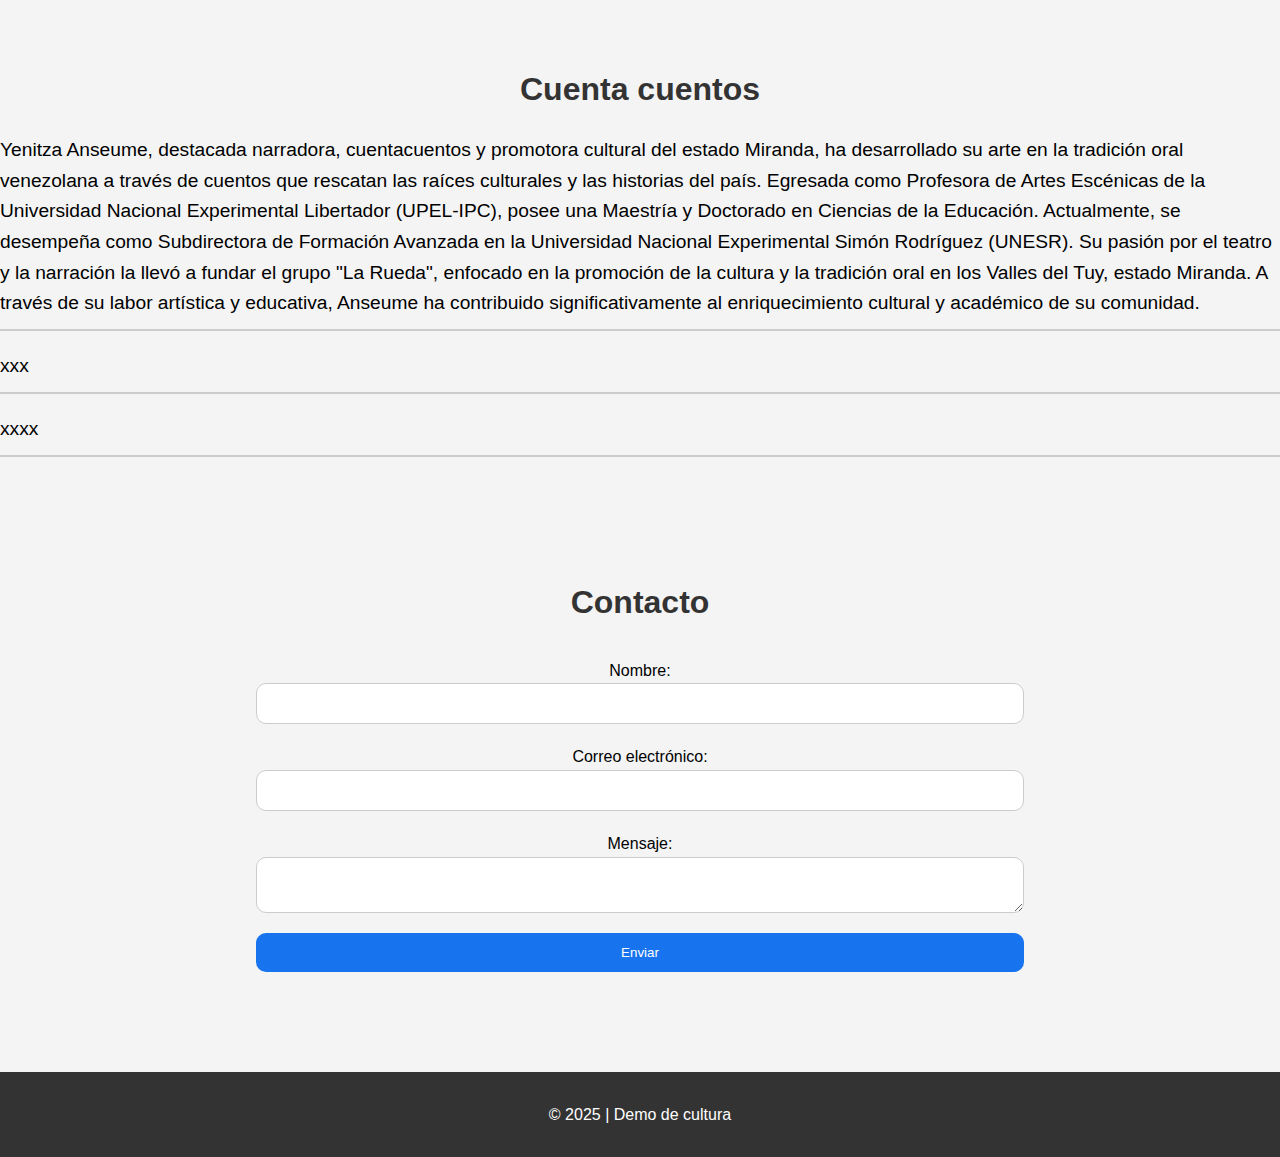
==== commit ebdf9372: "cambie a tu madre" ====
--- a/index.html
+++ b/index.html
@@ -10,6 +10,9 @@
   <header>
     <div class="logo-container">
       <img src="logo1.jpg" alt="Universidad" class="logo">
+    </div>
+    <div class="casique">
+      <img src="guaicaipuro.jpeg" alt="casique" class="indio">
     </div>
     <div class="container">
       <div class="header-content">
--- a/styles.css
+++ b/styles.css
@@ -12,14 +12,14 @@
 }
 
 .container {
-    width: 80%;
+    width: 100%;
     margin: 0 auto;
 }
 
 
 header {
     background: linear-gradient(to bottom, #000000, #D40000, #F9D400); 
-    padding: 80px 20px;
+    padding: 30px 20px;
     text-align: center;
     position: relative;
     animation: fadeInHeader 2s ease-out;
@@ -33,10 +33,24 @@
     z-index: 1000; 
 }
 
+header .casique {
+    position: absolute;
+    top: -10px;
+    left: 1100px;
+    z-index: 2100; 
+}
+
+header .casique img {
+    width: 130px;
+    height: auto;
+    border-radius: 100px; /* Aquí agregamos el borde redondeado */
+    margin: 20px 0px 0px 20px;
+}
+
 header .logo-container img {
-    width: 170px;
+    width: 130px;
     height: auto;
-    border-radius: 20px; /* Aquí agregamos el borde redondeado */
+    border-radius: 100px; /* Aquí agregamos el borde redondeado */
     margin: 20px 0px 0px 20px;
 }
 
@@ -51,7 +65,7 @@
     font-size: 3.5rem;
     font-weight: 700;
     text-transform: uppercase;
-    letter-spacing: 2px;
+    letter-spacing: 1px;
     animation: slideInHeader 1.5s ease-out;
 }
 
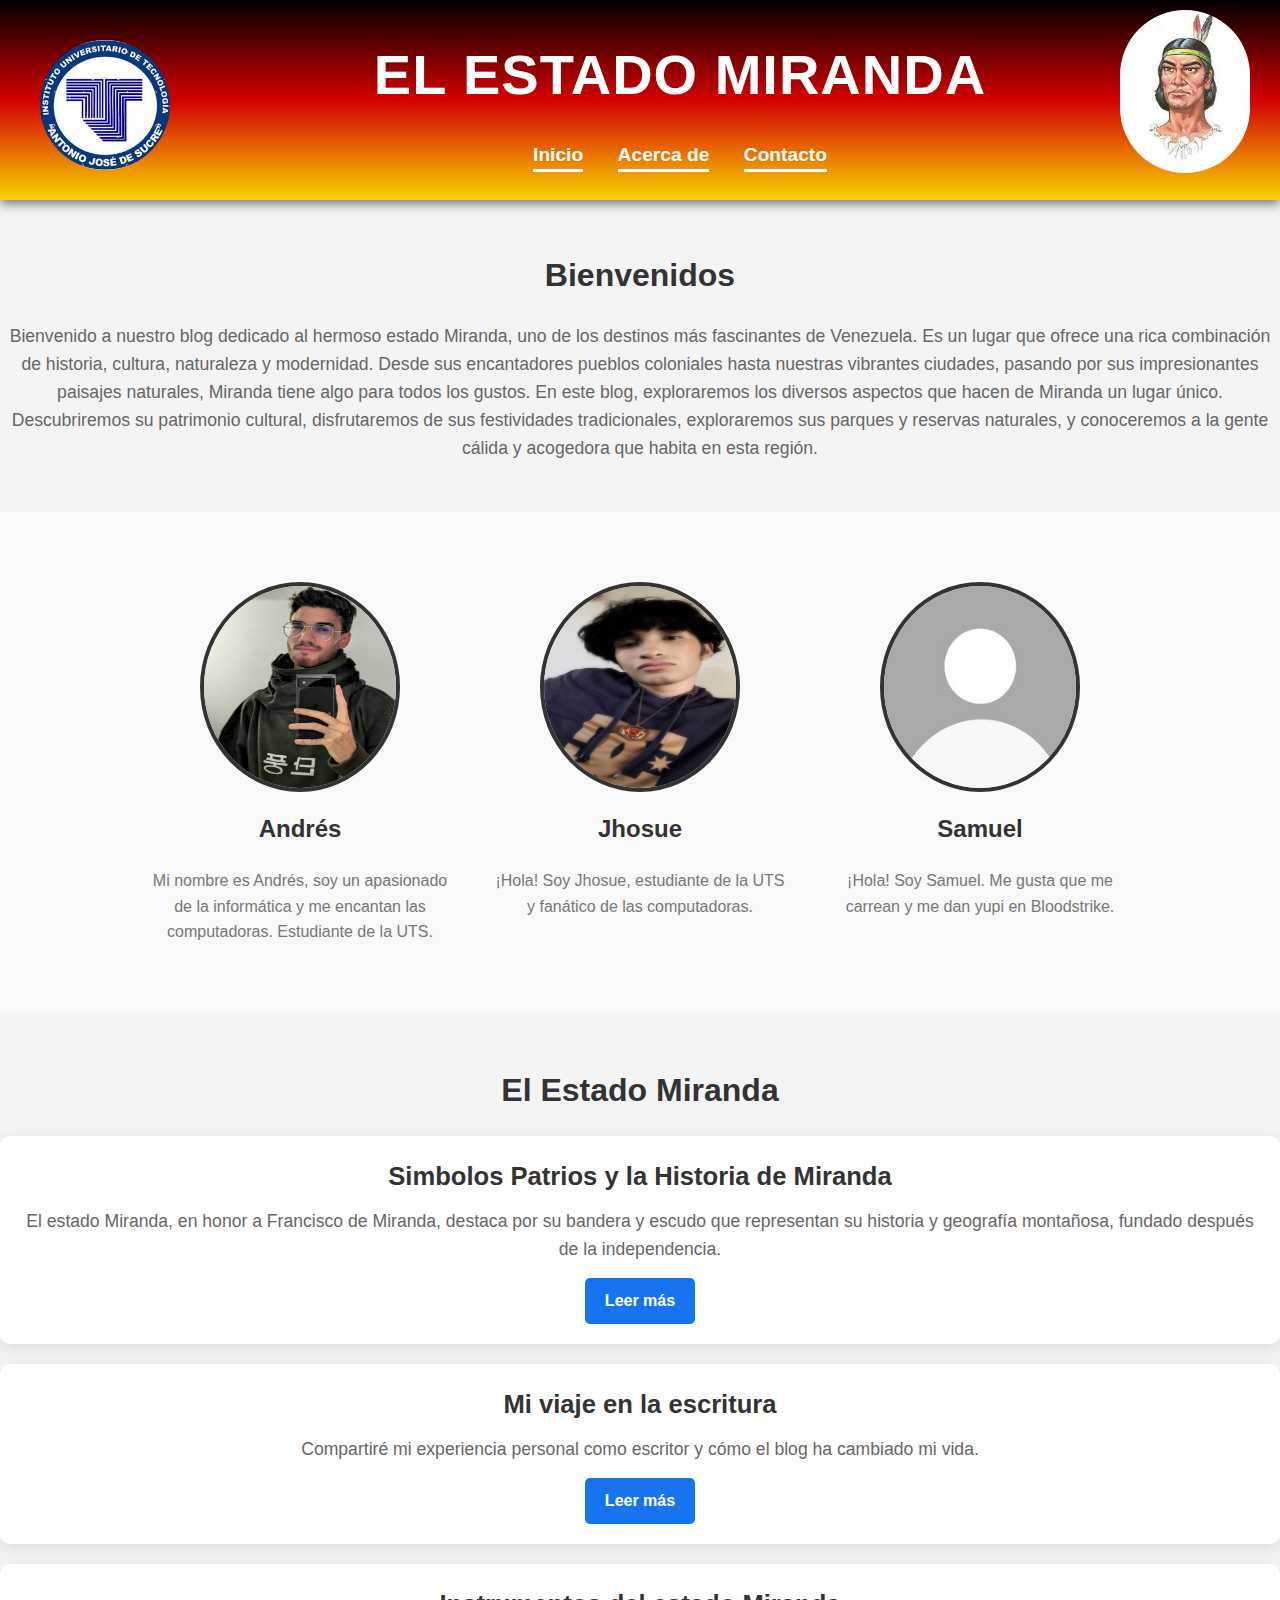
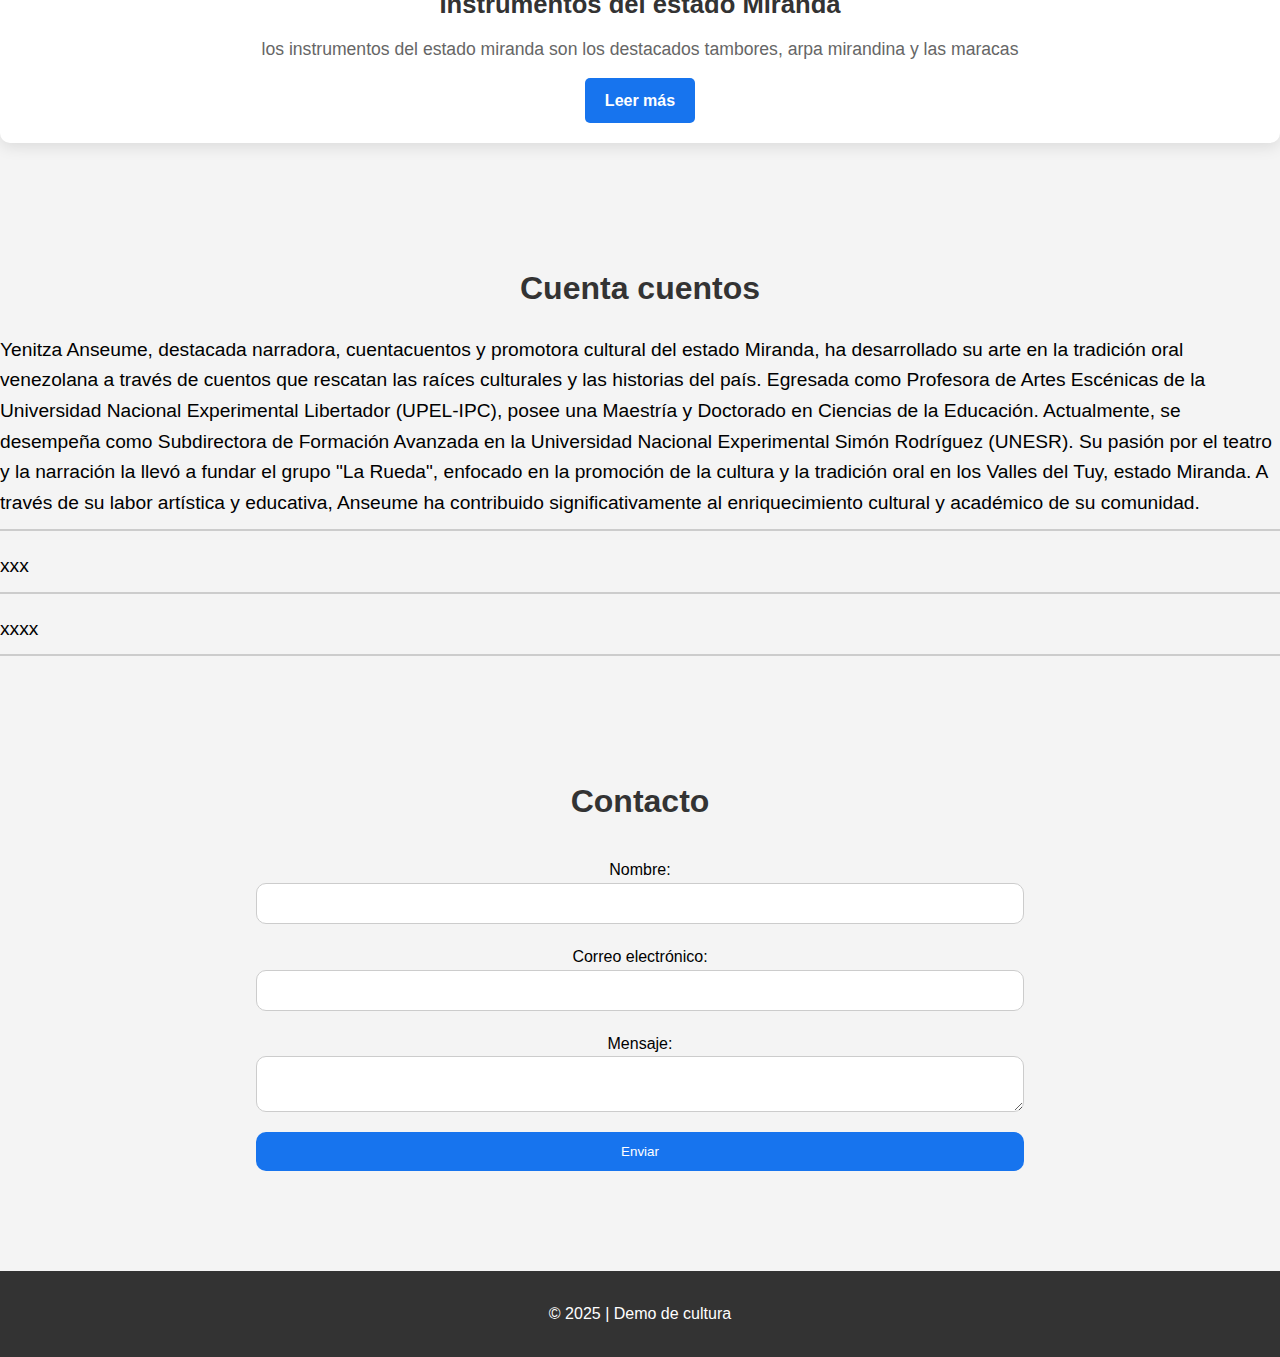
==== commit 798d2ed3: "tu madre tiene una polla" ====
--- a/index.html
+++ b/index.html
@@ -81,6 +81,13 @@
       </p>
       <a href="ejemplo2.html" class="read-more" target="_blank">Leer más</a>
     </div>
+    <div class="post">
+      <h3>Instrumentos del estado Miranda</h3>
+      <p>
+        los instrumentos del estado miranda son los destacados tambores, arpa mirandina y las maracas
+      </p>
+      <a href="./instrumentos/instrumentos.html" class="read-more" target="_blank">Leer más</a>
+    </div>
   </div>
 </section>
 
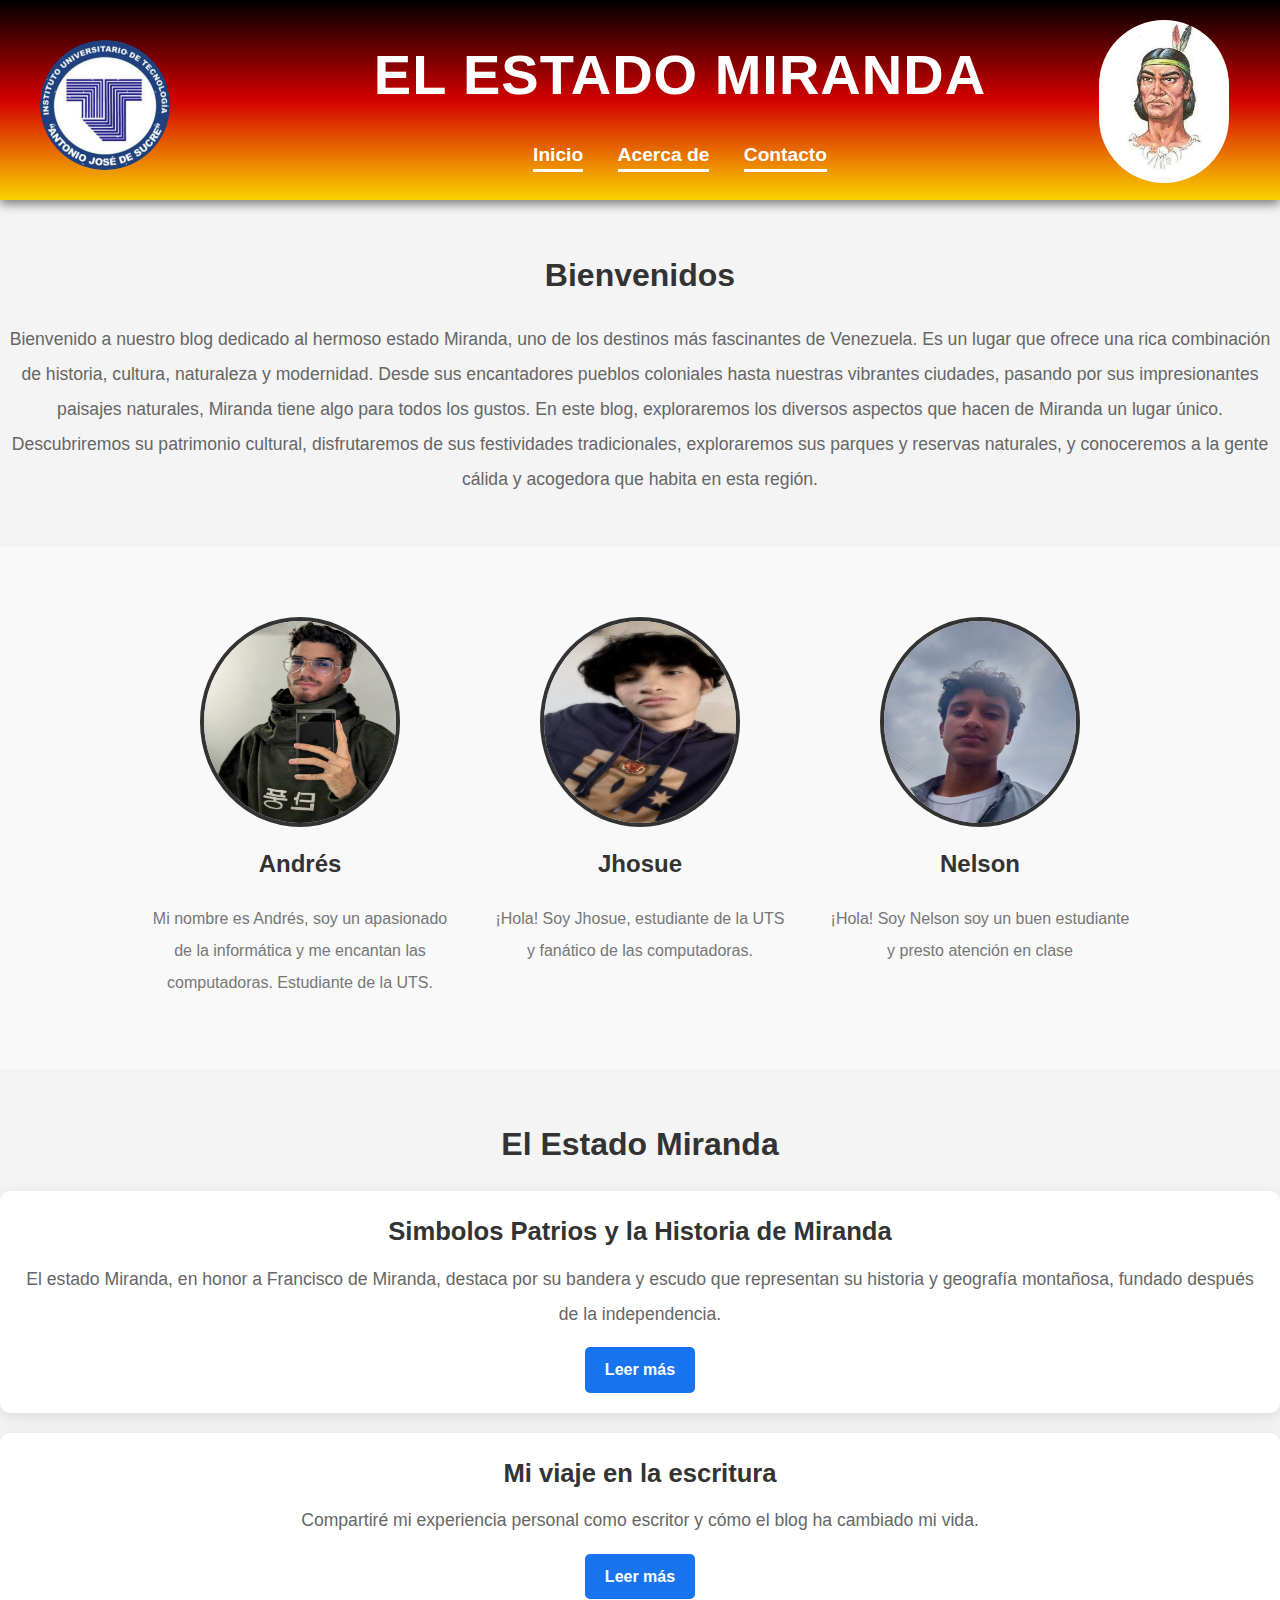
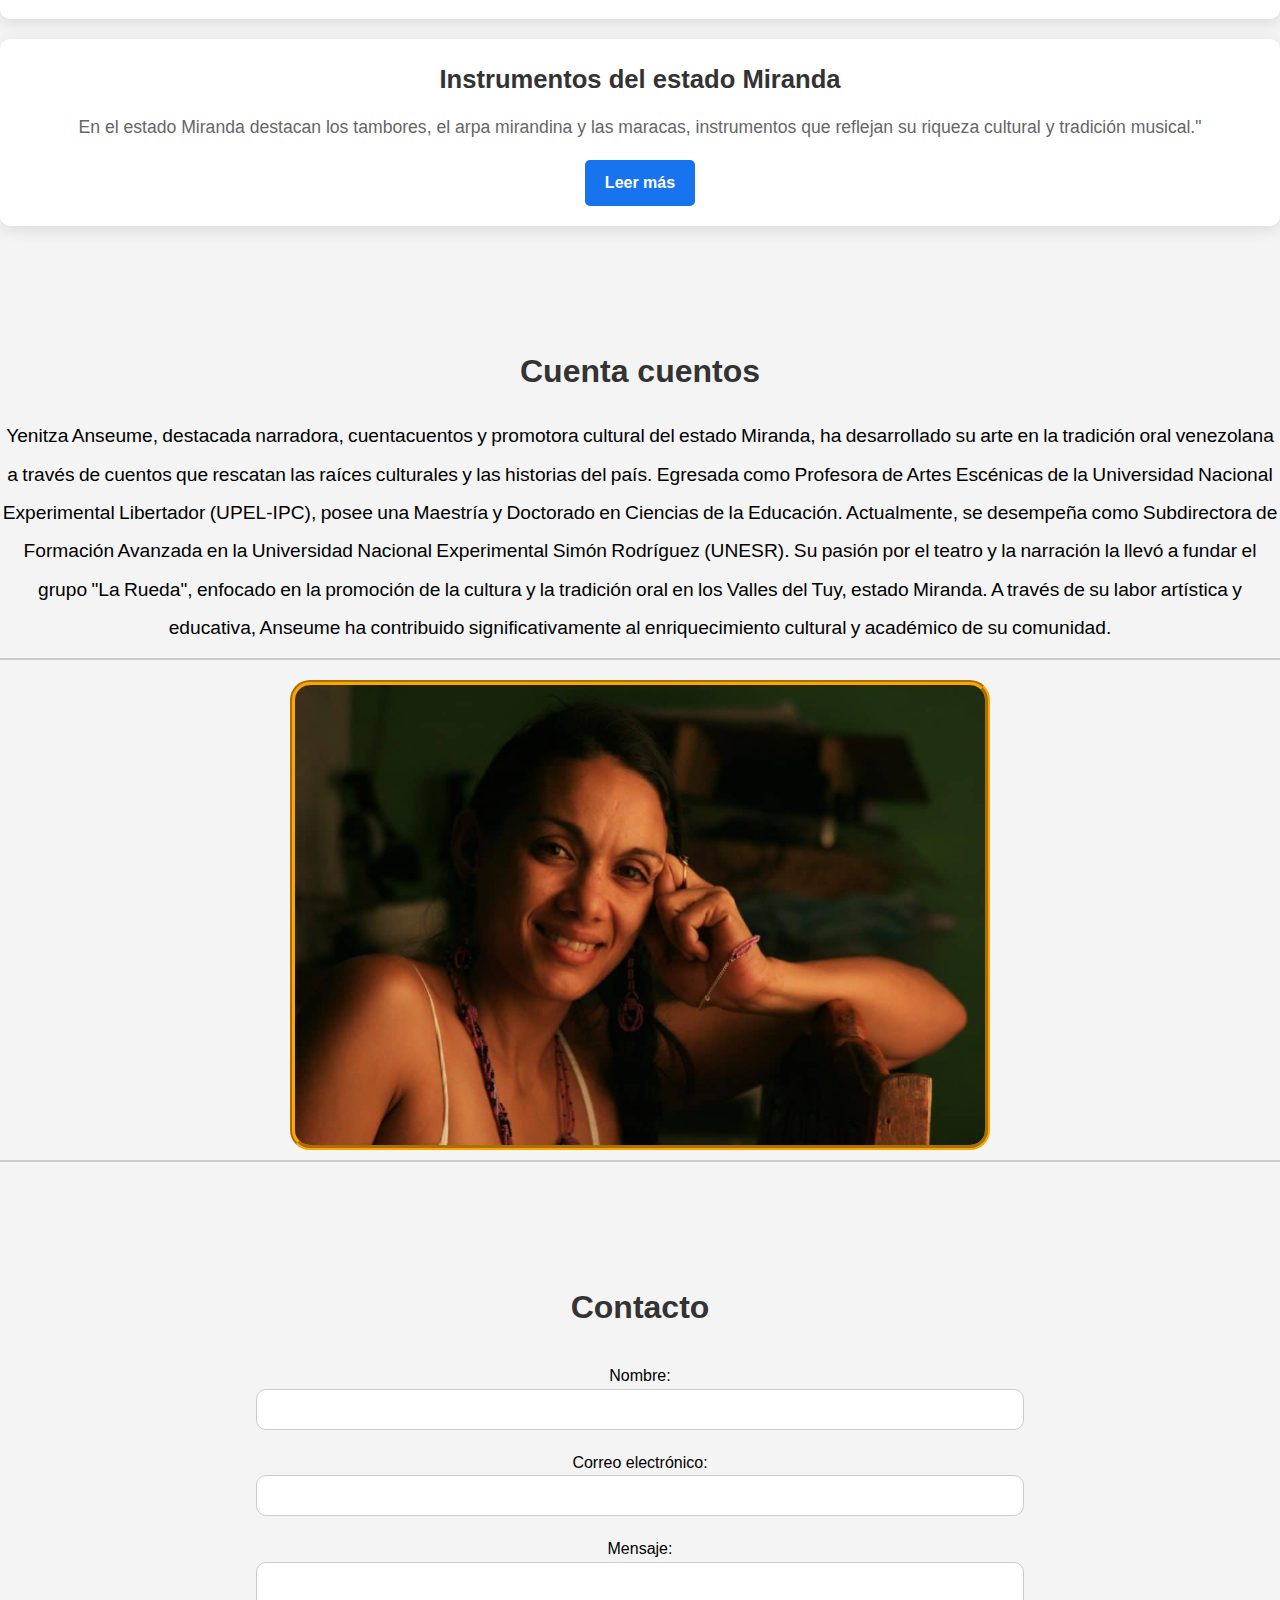
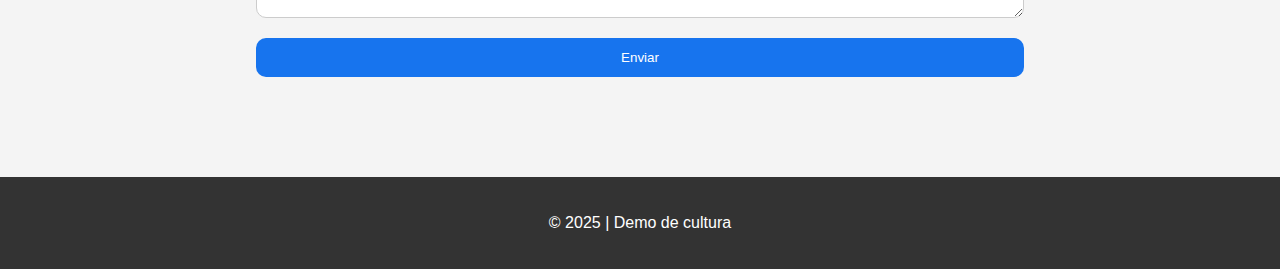
==== commit 872df227: "Add files via upload" ====
--- a/index.html
+++ b/index.html
@@ -9,7 +9,7 @@
 <body>
   <header>
     <div class="logo-container">
-      <img src="logo1.jpg" alt="Universidad" class="logo">
+      <img src="logo1.png" alt="Universidad" class="logo">
     </div>
     <div class="casique">
       <img src="guaicaipuro.jpeg" alt="casique" class="indio">
@@ -55,10 +55,10 @@
         </p>
       </div>
       <div class="about-item">
-        <img src="samuel.jpg" alt="Samuel" class="profile-image">
-        <h2>Samuel</h2>
+        <img src="nelson.jpg" alt="Samuel" class="profile-image">
+        <h2>Nelson</h2>
         <p>
-          ¡Hola! Soy <span>Samuel</span>. Me gusta que me carrean y me dan yupi en Bloodstrike.
+          ¡Hola! Soy <span>Nelson</span> soy un buen estudiante y presto atención en clase
         </p>
       </div>
     </div>
@@ -84,7 +84,7 @@
     <div class="post">
       <h3>Instrumentos del estado Miranda</h3>
       <p>
-        los instrumentos del estado miranda son los destacados tambores, arpa mirandina y las maracas
+      En el estado Miranda destacan los tambores, el arpa mirandina y las maracas, instrumentos que reflejan su riqueza cultural y tradición musical."
       </p>
       <a href="./instrumentos/instrumentos.html" class="read-more" target="_blank">Leer más</a>
     </div>
@@ -95,11 +95,9 @@
     <div class="container">
       <h2>Cuenta cuentos</h2>
       <ul>
-        <li>
-         Yenitza Anseume, destacada narradora, cuentacuentos y promotora cultural del estado Miranda, ha desarrollado su arte en la tradición oral venezolana a través de cuentos que rescatan las raíces culturales y las historias del país. Egresada como Profesora de Artes Escénicas de la Universidad Nacional Experimental Libertador (UPEL-IPC), posee una Maestría y Doctorado en Ciencias de la Educación. Actualmente, se desempeña como Subdirectora de Formación Avanzada en la Universidad Nacional Experimental Simón Rodríguez (UNESR). Su pasión por el teatro y la narración la llevó a fundar el grupo "La Rueda", enfocado en la promoción de la cultura y la tradición oral en los Valles del Tuy, estado Miranda. A través de su labor artística y educativa, Anseume ha contribuido significativamente al enriquecimiento cultural y académico de su comunidad.
+        <li>Yenitza Anseume, destacada narradora, cuentacuentos y promotora cultural del estado Miranda, ha desarrollado su arte en la tradición oral venezolana a través de cuentos que rescatan las raíces culturales y las historias del país. Egresada como Profesora de Artes Escénicas de la Universidad Nacional Experimental Libertador (UPEL-IPC), posee una Maestría y Doctorado en Ciencias de la Educación. Actualmente, se desempeña como Subdirectora de Formación Avanzada en la Universidad Nacional Experimental Simón Rodríguez (UNESR). Su pasión por el teatro y la narración la llevó a fundar el grupo "La Rueda", enfocado en la promoción de la cultura y la tradición oral en los Valles del Tuy, estado Miranda. A través de su labor artística y educativa, Anseume ha contribuido significativamente al enriquecimiento cultural y académico de su comunidad.
         </li>
-        <li>xxx</li>
-        <li>xxxx</li>
+        <li><img src="/microrrelatos-de-yenitza-anseume-1024x683.jpg" alt="Yenitza" class="imagen-yenitza"></li>
       </ul>
     </div>
   </section>
--- a/styles.css
+++ b/styles.css
@@ -16,6 +16,9 @@
     margin: 0 auto;
 }
 
+.container p {
+    line-height: 2;
+} 
 
 header {
     background: linear-gradient(to bottom, #000000, #D40000, #F9D400); 
@@ -30,14 +33,12 @@
     position: absolute;
     top: 20px;
     left: 20px;
-    z-index: 1000; 
 }
 
 header .casique {
     position: absolute;
-    top: -10px;
-    left: 1100px;
-    z-index: 2100; 
+    top: -0px;
+    right: 4%;
 }
 
 header .casique img {
@@ -289,7 +290,23 @@
 
 #services ul {
     list-style-type: none;
-    padding: 0;
+    padding: 0px;
+}
+
+#services {
+    text-align: center;
+    padding-top: 50px;
+}
+
+#services img {
+    display: block;
+    margin-left: auto;
+    margin-right: auto; 
+    width: 700px;
+    border-radius: 20px;
+    border-style:groove;    
+    border-color: orange;
+    border-width: 5px;
 }
 
 #services li {
@@ -298,7 +315,11 @@
     border-bottom: 2px solid #ccc;
     font-size: 1.2rem;
     transition: transform 0.3s ease;
-}
+    word-spacing: -1px;
+    line-height: 2;
+}
+
+
 
 #services li:hover {
     transform: translateX(10px);
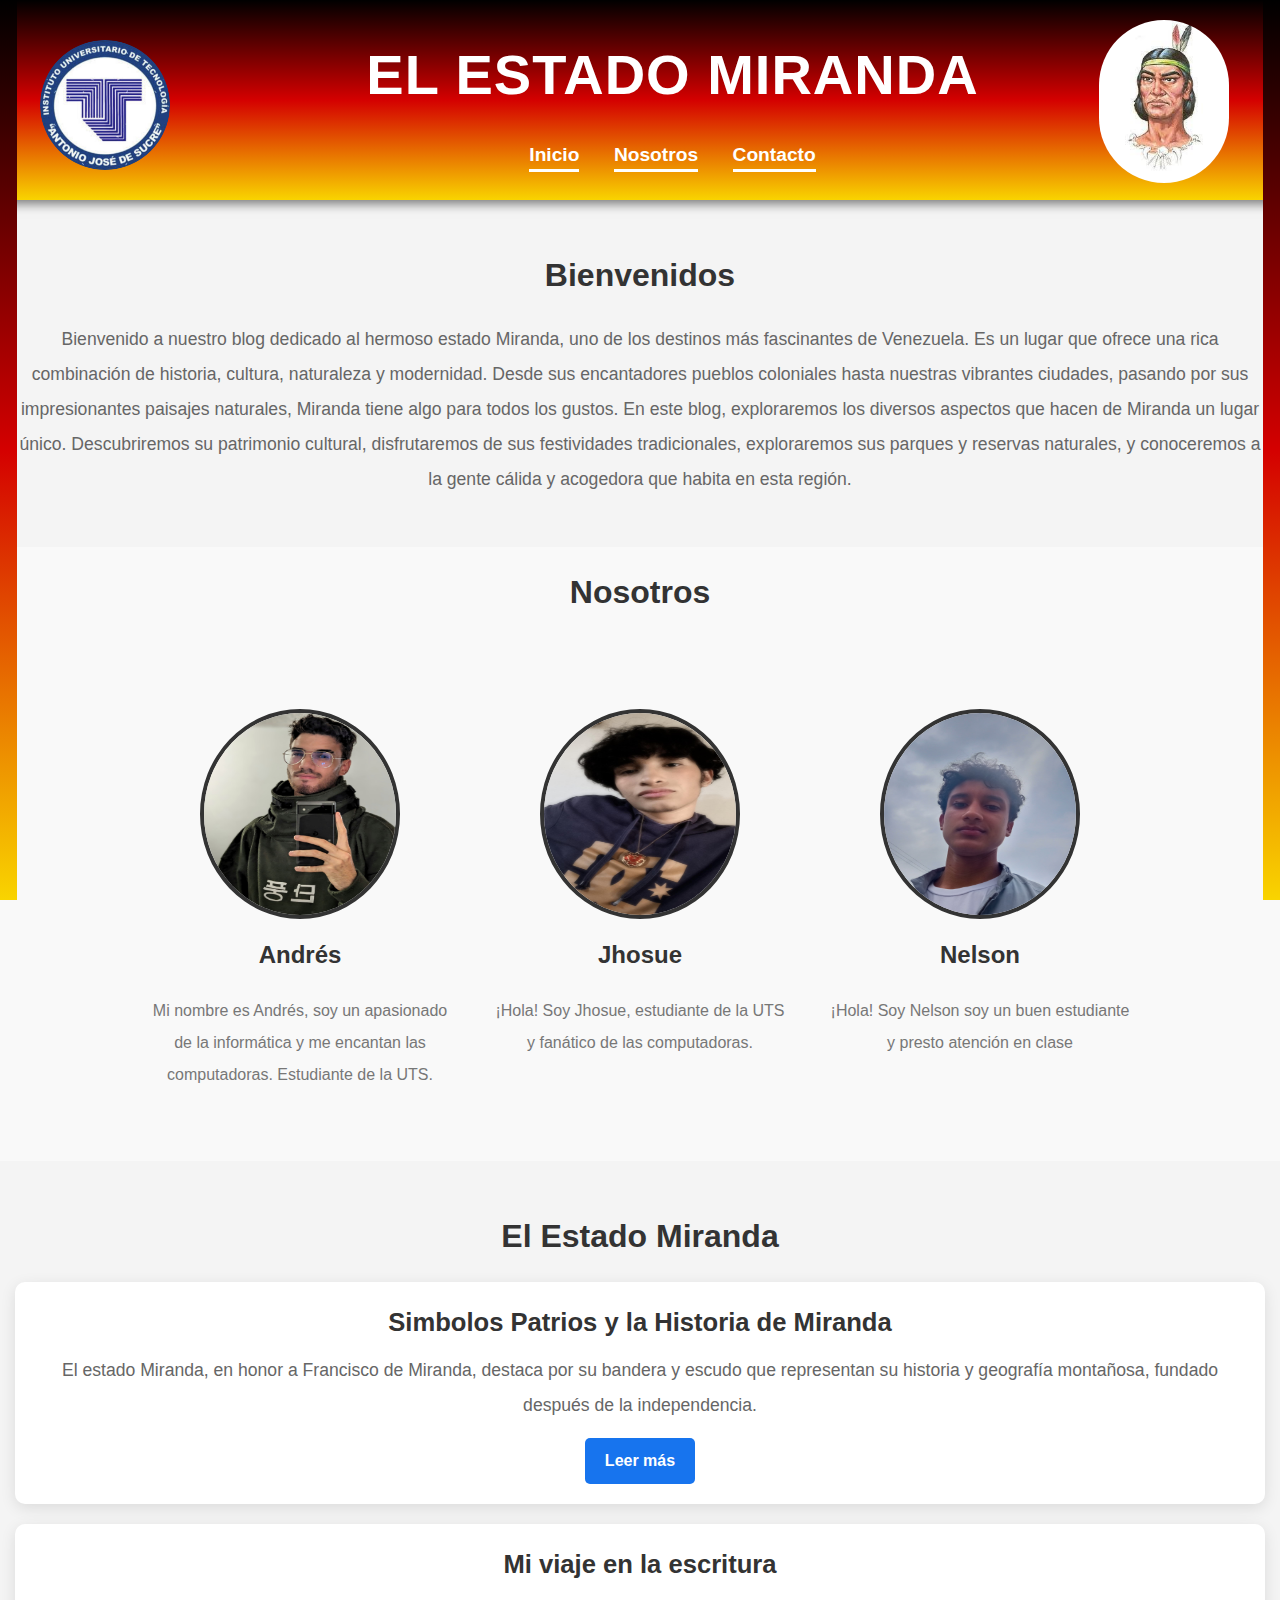
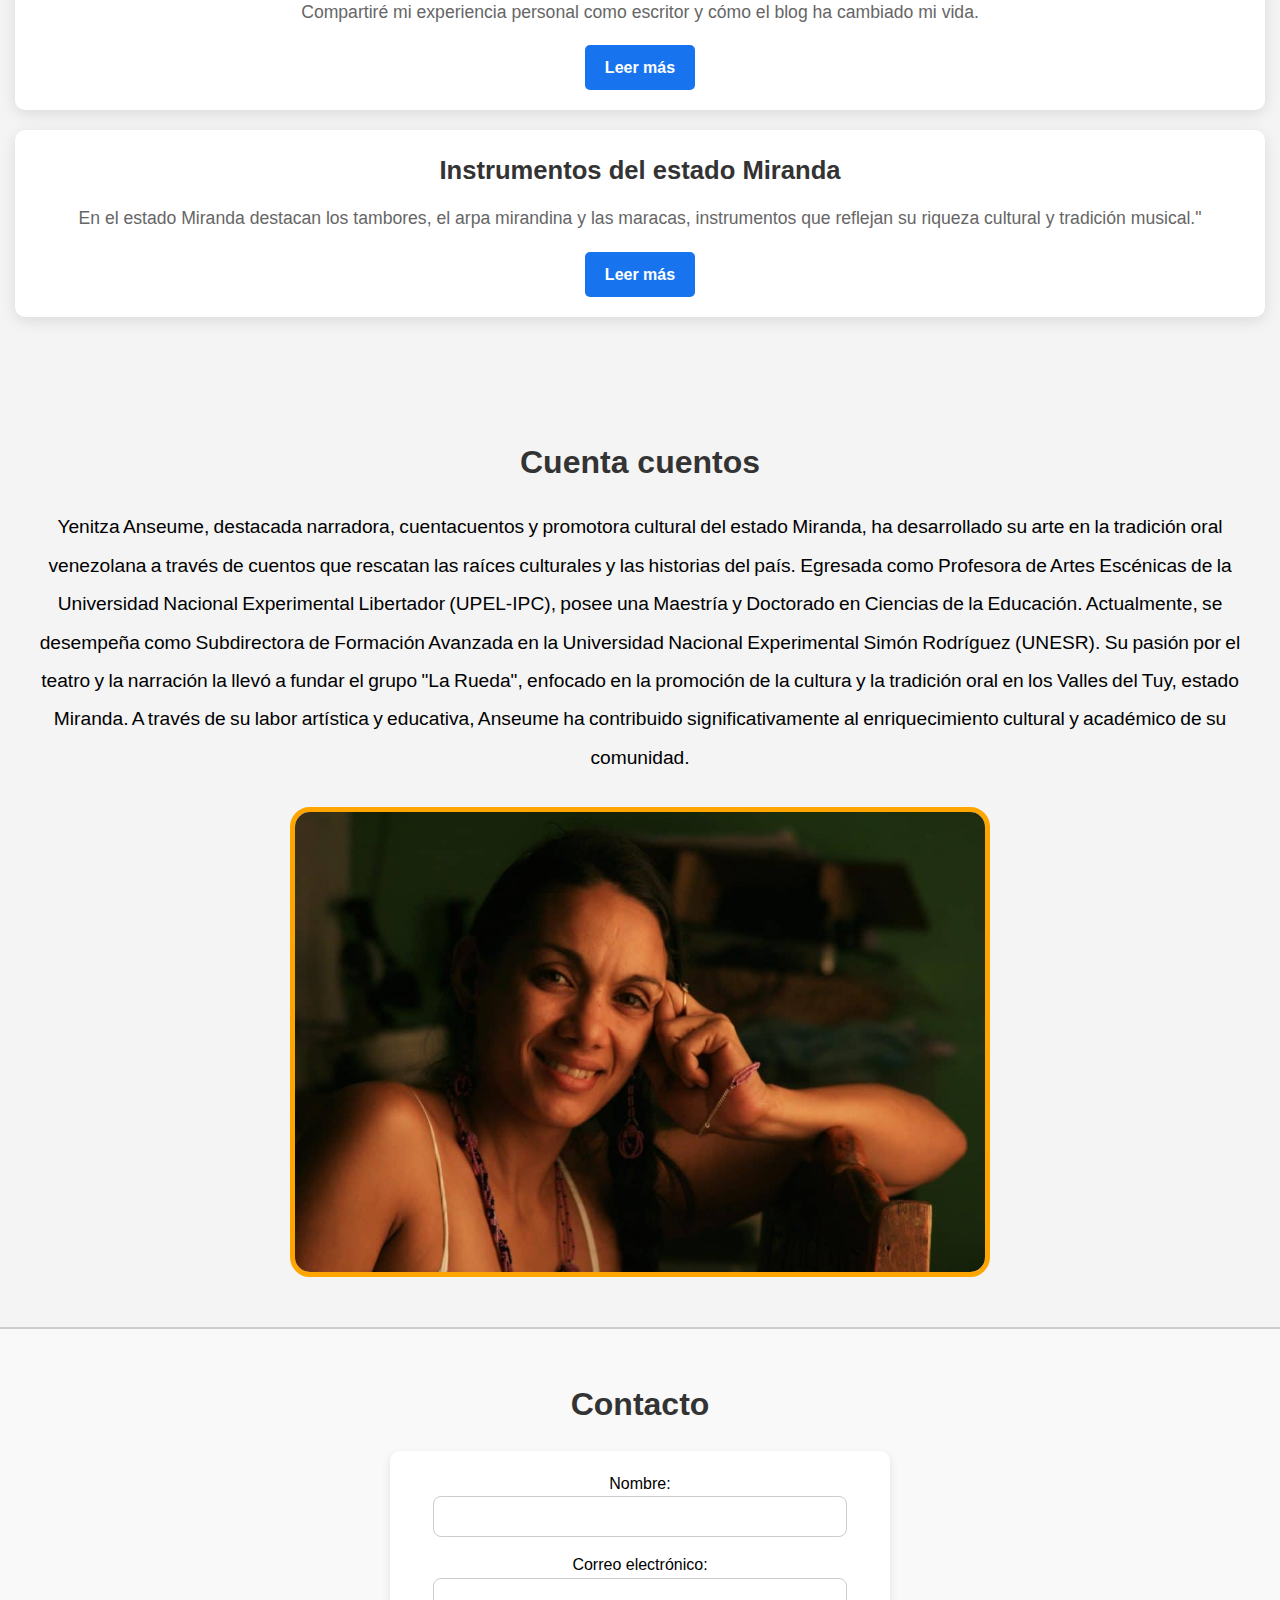
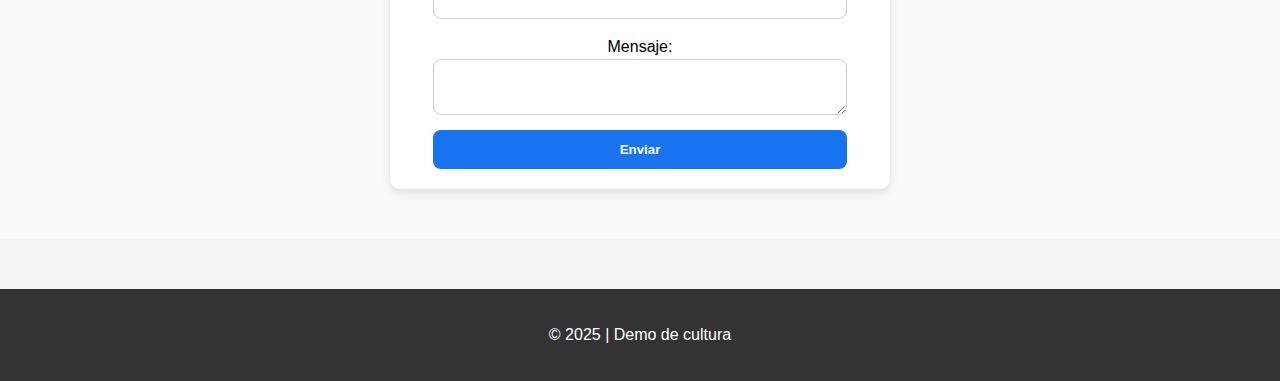
==== commit dccc33ad: "Add files via upload" ====
--- a/index.html
+++ b/index.html
@@ -20,7 +20,7 @@
         <nav>
           <ul>
             <li><a href="#home">Inicio</a></li>
-            <li><a href="#about">Acerca de</a></li>
+            <li><a href="#about">Nosotros</a></li>
             <li><a href="#contact">Contacto</a></li>
           </ul>
         </nav>
@@ -38,6 +38,9 @@
     </div>
   </section>
 
+  <section id="nosotros">
+    <h2>Nosotros</h2>
+    </section>
   <section id="about" class="section">
     <div class="container">
       <div class="about-item">
@@ -137,4 +140,4 @@
     }
   </script>
 </body>
-</html>
+</html>--- a/styles.css
+++ b/styles.css
@@ -11,6 +11,34 @@
     overflow-x: hidden;
 }
 
+/* Aqui empiezan los bordes laterales xDDD */
+
+body::before, body::after {
+    content: "";
+    position: fixed;
+    top: 0;
+    bottom: 0;
+    width: 17px; 
+    background: linear-gradient(to bottom, #000000, #D40000, #F9D400);
+    z-index: 999; 
+}
+
+body::before {
+    left: 0; 
+}
+
+body::after {
+    right: 0; 
+}  
+
+.container {
+    width: calc(100% - 30px); 
+    margin: 0 auto;
+    padding: 0 15px; 
+} 
+
+/* y por si acaso aquí terminan la parte de los bordes laterales jaja */
+
 .container {
     width: 100%;
     margin: 0 auto;
@@ -18,7 +46,8 @@
 
 .container p {
     line-height: 2;
-} 
+}
+
 
 header {
     background: linear-gradient(to bottom, #000000, #D40000, #F9D400); 
@@ -44,14 +73,14 @@
 header .casique img {
     width: 130px;
     height: auto;
-    border-radius: 100px; /* Aquí agregamos el borde redondeado */
+    border-radius: 100px; 
     margin: 20px 0px 0px 20px;
 }
 
 header .logo-container img {
     width: 130px;
     height: auto;
-    border-radius: 100px; /* Aquí agregamos el borde redondeado */
+    border-radius: 100px; 
     margin: 20px 0px 0px 20px;
 }
 
@@ -296,6 +325,8 @@
 #services {
     text-align: center;
     padding-top: 50px;
+    border-bottom: 2px solid #ccc;
+    padding-bottom: 20px; 
 }
 
 #services img {
@@ -304,7 +335,7 @@
     margin-right: auto; 
     width: 700px;
     border-radius: 20px;
-    border-style:groove;    
+    border-style:solid;
     border-color: orange;
     border-width: 5px;
 }
@@ -312,7 +343,6 @@
 #services li {
     margin-bottom: 20px;
     padding-bottom: 10px;
-    border-bottom: 2px solid #ccc;
     font-size: 1.2rem;
     transition: transform 0.3s ease;
     word-spacing: -1px;
@@ -324,6 +354,85 @@
 #services li:hover {
     transform: translateX(10px);
     color: #1774ee;
+}
+
+/* Estilo para la sección de Contacto */
+#contact {
+    background-color: #f9f9f9; /* Color de fondo suave */
+    padding: 50px 20px;
+    text-align: center; /* Alineación central del texto */
+}
+
+#contact h2 {
+    font-size: 2rem;
+    color: #333;
+    margin-bottom: 20px;
+    font-weight: bold;
+}
+
+#contact p {
+    font-size: 1.1rem;
+    color: #555;
+    margin-bottom: 30px;
+    line-height: 1.8;
+}
+
+#contact form {
+    display: flex;
+    flex-direction: column; /* Organización vertical */
+    align-items: center; /* Centrado horizontal */
+    margin: 0 auto;
+    max-width: 500px; /* Ancho máximo para el formulario */
+    padding: 20px;
+    background-color: #fff;
+    border-radius: 10px;
+    box-shadow: 0 4px 10px rgba(0, 0, 0, 0.1);
+}
+
+#contact form input,
+#contact form textarea {
+    width: 90%; /* Ancho del 90% para mantener el espacio en los bordes */
+    padding: 12px;
+    margin-bottom: 15px;
+    border: 1px solid #ccc;
+    border-radius: 8px;
+    transition: border 0.3s ease, box-shadow 0.3s ease;
+}
+
+#contact form input:focus,
+#contact form textarea:focus {
+    border-color: #1774ee;
+    box-shadow: 0 0 8px rgba(23, 116, 238, 0.5);
+    outline: none;
+}
+
+#contact form button {
+    width: 90%;
+    padding: 12px;
+    background-color: #1774ee;
+    color: white;
+    border: none;
+    border-radius: 8px;
+    cursor: pointer;
+    font-weight: bold;
+    transition: background-color 0.3s ease;
+}
+
+#contact form button:hover {
+    background-color: #0cbde9;
+}
+
+#nosotros {
+    background-color: #f9f9f9; 
+    padding: 20px 20px;
+    text-align: center;
+}
+
+#nosotros h2 {
+    font-size: 2rem;
+    color: #333;
+    margin-bottom: 0px;
+    font-weight: bold;
 }
 
 @media (max-width: 768px) {
